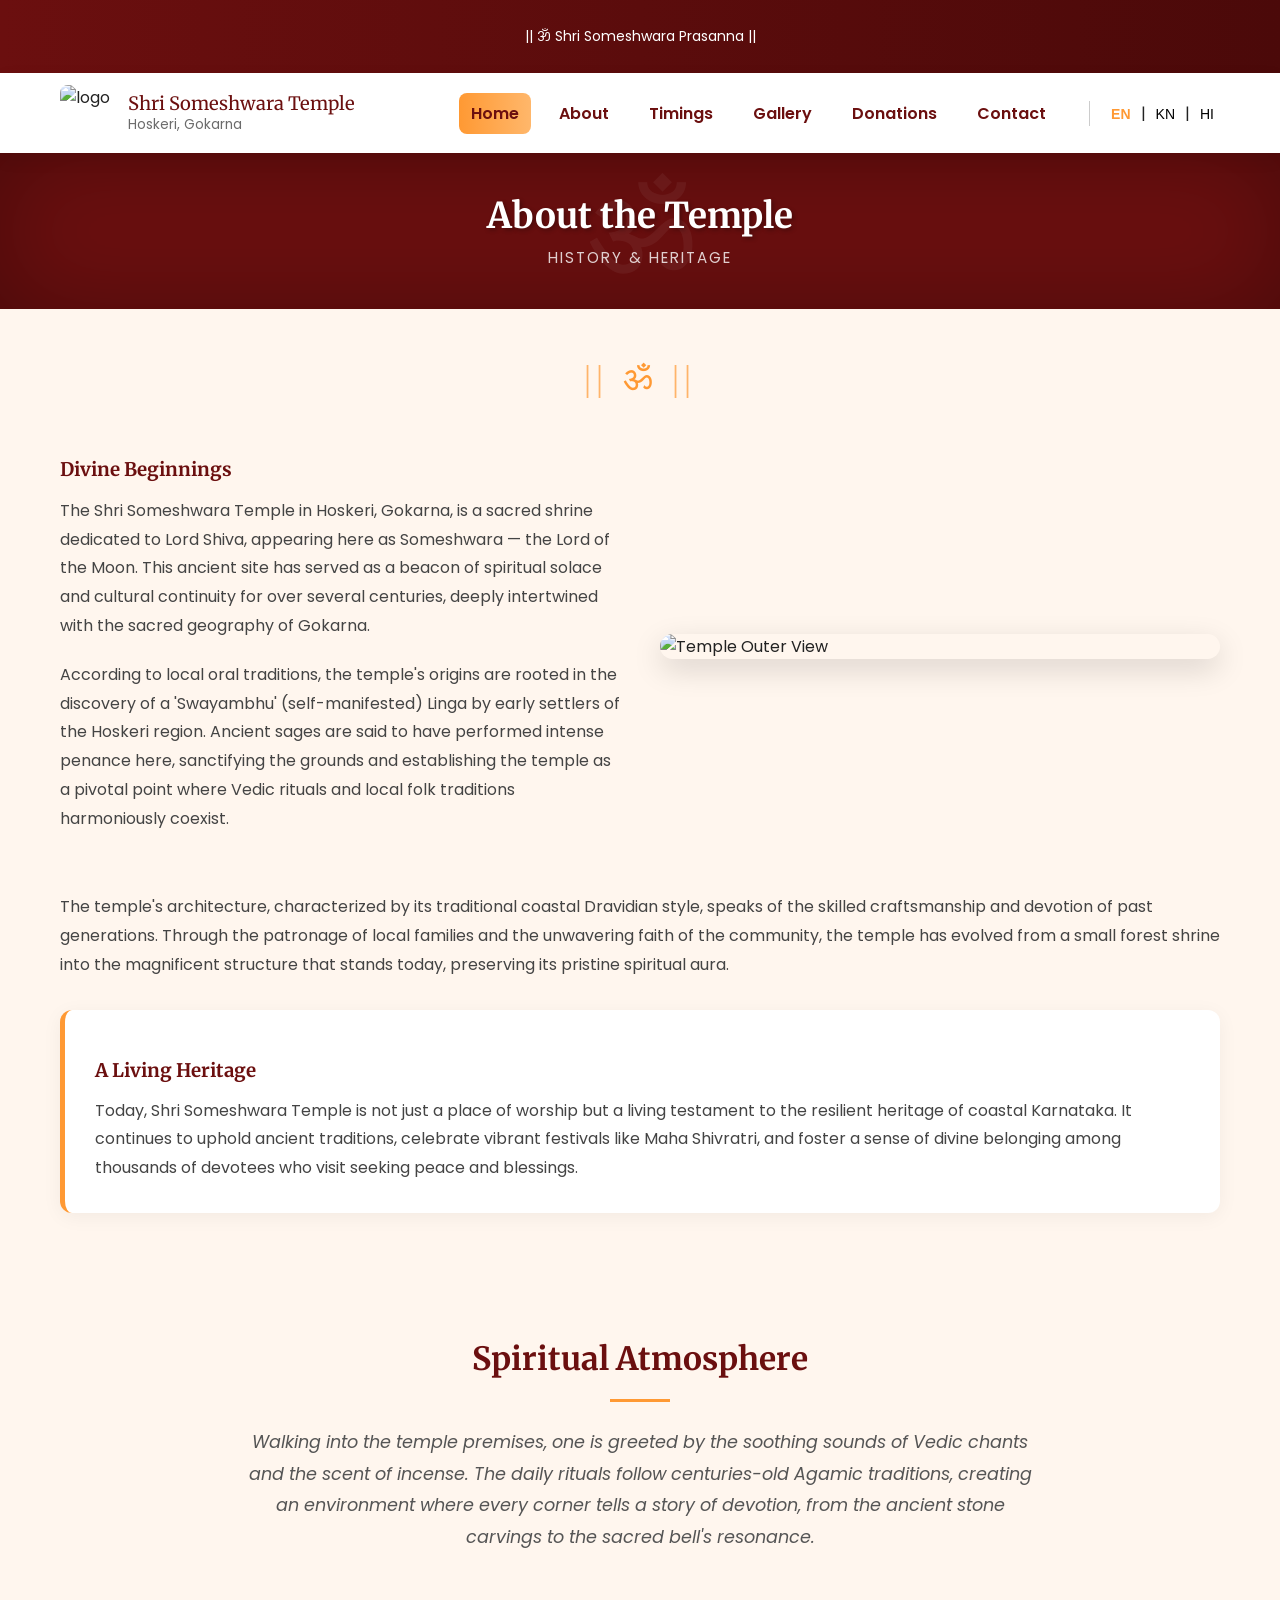
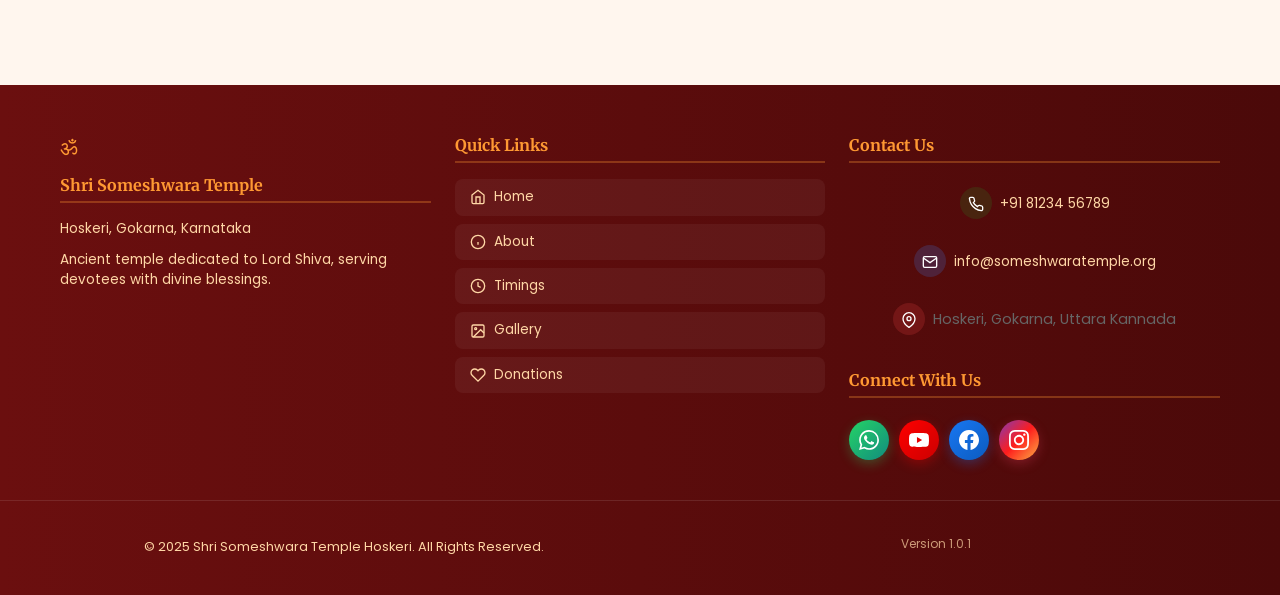
==== about.html @ 410180a9 "feat: modernize committee page with professional design and footer - Add responsive footer matching " ====
<!doctype html>
<html lang="en">

<head>
  <meta charset="utf-8">
  <meta name="viewport" content="width=device-width,initial-scale=1">
  <title>About - Shri Someshwara</title>
  <link rel="stylesheet" href="assets/css/style.css">
  <link rel="stylesheet" href="assets/css/phase2.css">
</head>

<body>
  <div class="topbar">
    <div class="container"><span class="top-text" data-i18n="topbar_text"> || ॐ Shri Someshwara Prasanna ||</span></div>
  </div>
  <header class="navbar" role="banner">
    <div class="nav-inner container">
      <div class="brand">
        <img src="assets/images/main-god.jpg" alt="logo" loading="lazy">
        <div>
          <div class="title" data-i18n="brand_title">Shri Someshwara Temple</div>
          <div class="subtitle" data-i18n="brand_subtitle">Hoskeri, Gokarna</div>
        </div>
      </div>
      <nav class="navlinks" role="navigation" aria-label="Main">
        <a href="index.html" class="active" data-i18n="nav_home">Home</a>
        <a href="about.html" data-i18n="nav_about">About</a>
        <a href="timings.html" data-i18n="nav_timings">Timings</a>
        <a href="gallery.html" data-i18n="nav_gallery">Gallery</a>
        <a href="donations.html" data-i18n="nav_donations">Donations</a>
        <a href="contact.html" data-i18n="nav_contact">Contact</a>

        <div class="lang-switcher"
          style="display:inline-block; margin-left:15px; border-left:1px solid #ccc; padding-left:15px;">
          <button data-lang="en" class="lang-btn"
            style="background:none;border:none;cursor:pointer;font-size:14px;color:black;">EN</button> |
          <button data-lang="kn" class="lang-btn"
            style="background:none;border:none;cursor:pointer;font-size:14px;color:black;">KN</button> |
          <button data-lang="hi" class="lang-btn"
            style="background:none;border:none;cursor:pointer;font-size:14px;color:black;">HI</button>
        </div>
      </nav>
      <button class="hamburger" aria-label="Open menu">☰</button>
    </div>
  </header>
  <div class="mobile-overlay"></div>
  <aside class="mobile-panel" aria-hidden="true">
    <button class="close" aria-label="Close menu">✖</button>
    <nav>
      <a href="index.html" data-i18n="nav_home">Home</a>
      <a href="about.html" data-i18n="nav_about">About</a>
      <a href="timings.html" data-i18n="nav_timings">Timings</a>
      <a href="gallery.html" data-i18n="nav_gallery">Gallery</a>
      <a href="donations.html" data-i18n="nav_donations">Donations</a>
      <a href="contact.html" data-i18n="nav_contact">Contact</a>
    </nav>
  </aside>

  <main>
    <!-- About Hero Banner -->
    <div class="about-hero-banner">
      <h1 data-i18n="about_banner_title">About the Temple</h1>
      <div class="banner-subtitle" data-i18n="about_banner_subtitle">History & Heritage</div>
    </div>

    <section class="heritage-section container">
      <div class="om-header-separator">
        <span>||</span> ॐ <span>||</span>
      </div>

      <div class="heritage-grid">
        <div class="heritage-text">
          <h3 style="color: var(--maroon); font-family: 'Merriweather', serif; margin-bottom: 15px;"
            data-i18n="about_origins_title">Divine Beginnings</h3>
          <p style="margin-bottom: 20px; line-height: 1.8; color: #444;" data-i18n="about_p1">The Shri Someshwara Temple
            in Hoskeri, Gokarna, is a sacred shrine dedicated to Lord Shiva, appearing here as Someshwara — the Lord of
            the Moon. This ancient site has served as a beacon of spiritual solace and cultural continuity for over
            several centuries, deeply intertwined with the sacred geography of Gokarna.</p>
          <p style="margin-bottom: 20px; line-height: 1.8; color: #444;" data-i18n="about_p2">According to local oral
            traditions, the temple's origins are rooted in the discovery of a 'Swayambhu' (self-manifested) Linga by
            early settlers of the Hoskeri region. Ancient sages are said to have performed intense penance here,
            sanctifying the grounds and establishing the temple as a pivotal point where Vedic rituals and local folk
            traditions harmoniously coexist.</p>
        </div>
        <div class="heritage-image">
          <img src="assets/images/Outerview1.JPG" alt="Temple Outer View"
            style="width: 100%; border-radius: 16px; box-shadow: 0 10px 30px rgba(0,0,0,0.15);" loading="lazy">
        </div>
      </div>

      <div style="margin-top: 40px;">
        <p style="margin-bottom: 20px; line-height: 1.8; color: #444;" data-i18n="about_p3">The temple's architecture,
          characterized by its traditional coastal Dravidian style, speaks of the skilled craftsmanship and devotion of
          past generations. Through the patronage of local families and the unwavering faith of the community, the
          temple has evolved from a small forest shrine into the magnificent structure that stands today, preserving its
          pristine spiritual aura.</p>

        <div class="card"
          style="background: #fff; padding: 30px; border-left: 5px solid var(--saffron); box-shadow: 0 4px 20px rgba(0,0,0,0.05); margin-top: 30px;">
          <h3 style="color: var(--maroon); font-family: 'Merriweather', serif; margin-bottom: 15px;"
            data-i18n="about_heritage_title">A Living Heritage</h3>
          <p style="line-height: 1.8; color: #444; margin: 0;" data-i18n="about_heritage_p">Today, Shri Someshwara
            Temple is not just a place of worship but a living testament to the resilient heritage of coastal Karnataka.
            It continues to uphold ancient traditions, celebrate vibrant festivals like Maha Shivratri, and foster a
            sense of divine belonging among thousands of devotees who visit seeking peace and blessings.</p>
        </div>
      </div>
    </section>

    </section>

    <!-- Spiritual Atmosphere Section -->
    <section class="section container" style="margin-bottom: 80px;">
      <div style="text-align: center; max-width: 800px; margin: 0 auto;">
        <h3 style="color: var(--maroon); font-family: 'Merriweather', serif; font-size: 2rem; margin-bottom: 20px;"
          data-i18n="about_trad_title">Spiritual Atmosphere</h3>
        <div style="width: 60px; height: 3px; background: var(--saffron); margin: 0 auto 25px;"></div>
        <p style="font-size: 1.1rem; line-height: 1.8; color: #555; font-style: italic;" data-i18n="about_trad_p">
          Walking into the temple premises, one is greeted by the soothing sounds of Vedic chants and the scent of
          incense. The daily rituals follow centuries-old Agamic traditions, creating an environment where every corner
          tells a story of devotion, from the ancient stone carvings to the sacred bell's resonance.</p>
      </div>
    </section>
  </main>
  <footer class="site-footer" role="contentinfo">
    <div class="container">
      <!-- About Section -->
      <div class="footer-section">
        <div class="om-symbol">ॐ</div>
        <h3 data-i18n="footer_temple_name">Shri Someshwara Temple</h3>
        <p data-i18n="footer_location">Hoskeri, Gokarna, Karnataka</p>
        <p data-i18n="footer_desc">Ancient temple dedicated to Lord Shiva, serving devotees with divine blessings.</p>
      </div>

      <!-- Quick Links Section -->
      <div class="footer-section">
        <h3 data-i18n="footer_quick_links">Quick Links</h3>
        <div class="quick-links-list">
          <a href="index.html">
            <svg width="16" height="16" viewBox="0 0 24 24" fill="none" stroke="currentColor" stroke-width="2">
              <path d="M3 9l9-7 9 7v11a2 2 0 0 1-2 2H5a2 2 0 0 1-2-2z"></path>
              <polyline points="9 22 9 12 15 12 15 22"></polyline>
            </svg>
            Home
          </a>
          <a href="about.html">
            <svg width="16" height="16" viewBox="0 0 24 24" fill="none" stroke="currentColor" stroke-width="2">
              <circle cx="12" cy="12" r="10"></circle>
              <line x1="12" y1="16" x2="12" y2="12"></line>
              <line x1="12" y1="8" x2="12.01" y2="8"></line>
            </svg>
            About
          </a>
          <a href="timings.html">
            <svg width="16" height="16" viewBox="0 0 24 24" fill="none" stroke="currentColor" stroke-width="2">
              <circle cx="12" cy="12" r="10"></circle>
              <polyline points="12 6 12 12 16 14"></polyline>
            </svg>
            Timings
          </a>
          <a href="gallery.html">
            <svg width="16" height="16" viewBox="0 0 24 24" fill="none" stroke="currentColor" stroke-width="2">
              <rect x="3" y="3" width="18" height="18" rx="2" ry="2"></rect>
              <circle cx="8.5" cy="8.5" r="1.5"></circle>
              <polyline points="21 15 16 10 5 21"></polyline>
            </svg>
            Gallery
          </a>
          <a href="donations.html">
            <svg width="16" height="16" viewBox="0 0 24 24" fill="none" stroke="currentColor" stroke-width="2">
              <path
                d="M20.84 4.61a5.5 5.5 0 0 0-7.78 0L12 5.67l-1.06-1.06a5.5 5.5 0 0 0-7.78 7.78l1.06 1.06L12 21.23l7.78-7.78 1.06-1.06a5.5 5.5 0 0 0 0-7.78z">
              </path>
            </svg>
            Donations
          </a>
        </div>
      </div>

      <!-- Contact Section -->
      <div class="footer-section">
        <h3 data-i18n="footer_contact_us">Contact Us</h3>
        <a href="tel:+918123456789" class="contact-item">
          <div class="contact-icon phone">
            <svg width="16" height="16" viewBox="0 0 24 24" fill="none" stroke="white" stroke-width="2">
              <path
                d="M22 16.92v3a2 2 0 0 1-2.18 2 19.79 19.79 0 0 1-8.63-3.07 19.5 19.5 0 0 1-6-6 19.79 19.79 0 0 1-3.07-8.67A2 2 0 0 1 4.11 2h3a2 2 0 0 1 2 1.72 12.84 12.84 0 0 0 .7 2.81 2 2 0 0 1-.45 2.11L8.09 9.91a16 16 0 0 0 6 6l1.27-1.27a2 2 0 0 1 2.11-.45 12.84 12.84 0 0 0 2.81.7A2 2 0 0 1 22 16.92z">
              </path>
            </svg>
          </div>
          <span>+91 81234 56789</span>
        </a>

        <a href="mailto:info@someshwaratemple.org" class="contact-item">
          <div class="contact-icon email">
            <svg width="16" height="16" viewBox="0 0 24 24" fill="none" stroke="white" stroke-width="2">
              <path d="M4 4h16c1.1 0 2 .9 2 2v12c0 1.1-.9 2-2 2H4c-1.1 0-2-.9-2-2V6c0-1.1.9-2 2-2z"></path>
              <polyline points="22,6 12,13 2,6"></polyline>
            </svg>
          </div>
          <span>info@someshwaratemple.org</span>
        </a>

        <div class="contact-item">
          <div class="contact-icon location">
            <svg width="16" height="16" viewBox="0 0 24 24" fill="none" stroke="white" stroke-width="2">
              <path d="M21 10c0 7-9 13-9 13s-9-6-9-13a9 9 0 0 1 18 0z"></path>
              <circle cx="12" cy="10" r="3"></circle>
            </svg>
          </div>
          <span>Hoskeri, Gokarna, Uttara Kannada</span>
        </div>

        <!-- Social Media Links -->
        <h3 style="margin-top: 12px;" data-i18n="footer_connect">Connect With Us</h3>
        <div class="social-links">
          <a href="https://wa.me/918123456789" target="_blank" rel="noopener noreferrer" aria-label="WhatsApp"
            title="WhatsApp">
            <svg viewBox="0 0 24 24" width="20" height="20" fill="white">
              <path
                d="M17.472 14.382c-.297-.149-1.758-.867-2.03-.967-.273-.099-.471-.148-.67.15-.197.297-.767.966-.94 1.164-.173.199-.347.223-.644.075-.297-.15-1.255-.463-2.39-1.475-.883-.788-1.48-1.761-1.653-2.059-.173-.297-.018-.458.13-.606.134-.133.298-.347.446-.52.149-.174.198-.298.298-.497.099-.198.05-.371-.025-.52-.075-.149-.669-1.612-.916-2.207-.242-.579-.487-.5-.669-.51-.173-.008-.371-.01-.57-.01-.198 0-.52.074-.792.372-.272.297-1.04 1.016-1.04 2.479 0 1.462 1.065 2.875 1.213 3.074.149.198 2.096 3.2 5.077 4.487.709.306 1.262.489 1.694.625.712.227 1.36.195 1.871.118.571-.085 1.758-.719 2.006-1.413.248-.694.248-1.289.173-1.413-.074-.124-.272-.198-.57-.347m-5.421 7.403h-.004a9.87 9.87 0 01-5.031-1.378l-.361-.214-3.741.982.998-3.648-.235-.374a9.86 9.86 0 01-1.51-5.26c.001-5.45 4.436-9.884 9.888-9.884 2.64 0 5.122 1.03 6.988 2.898a9.825 9.825 0 012.893 6.994c-.003 5.45-4.437 9.884-9.885 9.884m8.413-18.297A11.815 11.815 0 0012.05 0C5.495 0 .16 5.335.157 11.892c0 2.096.547 4.142 1.588 5.945L.057 24l6.305-1.654a11.882 11.882 0 005.683 1.448h.005c6.554 0 11.89-5.335 11.893-11.893a11.821 11.821 0 00-3.48-8.413z" />
            </svg>
          </a>
          <a href="https://www.youtube.com/@yourtemple" target="_blank" rel="noopener noreferrer" aria-label="YouTube"
            title="YouTube">
            <svg viewBox="0 0 24 24" width="20" height="20" fill="white">
              <path
                d="M23.498 6.186a3.016 3.016 0 0 0-2.122-2.136C19.505 3.545 12 3.545 12 3.545s-7.505 0-9.377.505A3.017 3.017 0 0 0 .502 6.186C0 8.07 0 12 0 12s0 3.93.502 5.814a3.016 3.016 0 0 0 2.122 2.136c1.871.505 9.376.505 9.376.505s7.505 0 9.377-.505a3.015 3.015 0 0 0 2.122-2.136C24 15.93 24 12 24 12s0-3.93-.502-5.814zM9.545 15.568V8.432L15.818 12l-6.273 3.568z" />
            </svg>
          </a>
          <a href="https://www.facebook.com/yourtemple" target="_blank" rel="noopener noreferrer" aria-label="Facebook"
            title="Facebook">
            <svg viewBox="0 0 24 24" width="20" height="20" fill="white">
              <path
                d="M24 12.073c0-6.627-5.373-12-12-12s-12 5.373-12 12c0 5.99 4.388 10.954 10.125 11.854v-8.385H7.078v-3.47h3.047V9.43c0-3.007 1.792-4.669 4.533-4.669 1.312 0 2.686.235 2.686.235v2.953H15.83c-1.491 0-1.956.925-1.956 1.874v2.25h3.328l-.532 3.47h-2.796v8.385C19.612 23.027 24 18.062 24 12.073z" />
            </svg>
          </a>
          <a href="https://www.instagram.com/yourtemple" target="_blank" rel="noopener noreferrer"
            aria-label="Instagram" title="Instagram">
            <svg viewBox="0 0 24 24" width="20" height="20" fill="white">
              <path
                d="M12 0C8.74 0 8.333.015 7.053.072 5.775.132 4.905.333 4.14.63c-.789.306-1.459.717-2.126 1.384S.935 3.35.63 4.14C.333 4.905.131 5.775.072 7.053.012 8.333 0 8.74 0 12s.015 3.667.072 4.947c.06 1.277.261 2.148.558 2.913.306.788.717 1.459 1.384 2.126.667.666 1.336 1.079 2.126 1.384.766.296 1.636.499 2.913.558C8.333 23.988 8.74 24 12 24s3.667-.015 4.947-.072c1.277-.06 2.148-.262 2.913-.558.788-.306 1.459-.718 2.126-1.384.666-.667 1.079-1.335 1.384-2.126.296-.765.499-1.636.558-2.913.06-1.28.072-1.687.072-4.947s-.015-3.667-.072-4.947c-.06-1.277-.262-2.149-.558-2.913-.306-.789-.718-1.459-1.384-2.126C21.319 1.347 20.651.935 19.86.63c-.765-.297-1.636-.499-2.913-.558C15.667.012 15.26 0 12 0zm0 2.16c3.203 0 3.585.016 4.85.071 1.17.055 1.805.249 2.227.415.562.217.96.477 1.382.896.419.42.679.819.896 1.381.164.422.36 1.057.413 2.227.057 1.266.07 1.646.07 4.85s-.015 3.585-.074 4.85c-.061 1.17-.256 1.805-.421 2.227-.224.562-.479.96-.899 1.382-.419.419-.824.679-1.38.896-.42.164-1.065.36-2.235.413-1.274.057-1.649.07-4.859.07-3.211 0-3.586-.015-4.859-.074-1.171-.061-1.816-.256-2.236-.421-.569-.224-.96-.479-1.379-.899-.421-.419-.69-.824-.9-1.38-.165-.42-.359-1.065-.42-2.235-.045-1.26-.061-1.649-.061-4.844 0-3.196.016-3.586.061-4.861.061-1.17.255-1.814.42-2.234.21-.57.479-.96.9-1.381.419-.419.81-.689 1.379-.898.42-.166 1.051-.361 2.221-.421 1.275-.045 1.65-.06 4.859-.06l.045.03zm0 3.678c-3.405 0-6.162 2.76-6.162 6.162 0 3.405 2.76 6.162 6.162 6.162 3.405 0 6.162-2.76 6.162-6.162 0-3.405-2.76-6.162-6.162-6.162zM12 16c-2.21 0-4-1.79-4-4s1.79-4 4-4 4 1.79 4 4-1.79 4-4 4zm7.846-10.405c0 .795-.646 1.44-1.44 1.44-.795 0-1.44-.646-1.44-1.44 0-.794.646-1.439 1.44-1.439.793-.001 1.44.645 1.44 1.439z" />
            </svg>
          </a>
        </div>
      </div>
    </div>

    <!-- Bottom Bar -->
    <div class="footer-bottom">
      <div class="container">
        <p data-i18n="footer_copyright">© 2025 Shri Someshwara Temple Hoskeri. All Rights Reserved.</p>
        <small>Version 1.0.1</small>
      </div>
    </div>
  </footer>
  <script src="assets/js/main.js" defer></script>
  <script src="assets/js/language.js"></script>
---- assets/css/style.css ----
/**
 * Shri Someshwara Temple Hoskeri - Stylesheet
 * Version: 1.0
 * Description: Cultural-modern design with responsive layout
 */

/* ============================================
   FONTS & CSS VARIABLES
   ============================================ */
@import url('https://fonts.googleapis.com/css2?family=Merriweather:wght@700&family=Poppins:wght@300;400;600&display=swap');

:root {
  /* Color Palette */
  --maroon: #6b0f0f;
  --maroon-2: #4b0909;
  --saffron: #ff9933;
  --gold: #d4a017;
  --bg: #fff6ee;
  --card: #fff;
  --muted: #6b6b6b;

  /* Layout */
  --max-w: 1200px;

  /* Animation */
  --ease: 300ms cubic-bezier(.2, .9, .2, 1);
}

/* ============================================
   BASE STYLES
   ============================================ */
* {
  box-sizing: border-box;
}

html,
body {
  margin: 0;
  padding: 0;
  font-family: 'Poppins', sans-serif;
  background: var(--bg);
  color: #222;
  -webkit-font-smoothing: antialiased;
  height: 100%;
}

body {
  display: flex;
  flex-direction: column;
  min-height: 100vh;
}

img {
  max-width: 100%;
  height: auto;
  display: block;
}

main {
  flex: 1 0 auto;
}

.container {
  max-width: var(--max-w);
  margin: 0 auto;
  padding: 20px;
}

/* ============================================
   TOPBAR
   ============================================ */
.topbar {
  background: linear-gradient(90deg, var(--maroon), var(--maroon-2));
  color: #fff;
  padding: 6px 0;
}

.topbar .container {
  display: flex;
  align-items: center;
  justify-content: center;
  gap: 10px;
}

.om {
  font-family: 'Merriweather', serif;
  font-size: 20px;
}

.top-text {
  font-size: 14px;
}

/* ============================================
   NAVIGATION BAR
   ============================================ */
.navbar {
  position: sticky;
  top: 0;
  background: rgba(255, 255, 255, 0.98);
  backdrop-filter: blur(4px);
  box-shadow: 0 6px 18px rgba(0, 0, 0, 0.06);
  z-index: 999;
}

.nav-inner {
  display: flex;
  align-items: center;
  justify-content: space-between;
  gap: 12px;
  padding: 12px 20px;
  max-width: var(--max-w);
  margin: 0 auto;
}

/* Brand Section */
.brand {
  display: flex;
  align-items: center;
  gap: 12px;
}

.brand img {
  width: 56px;
  height: 56px;
  border-radius: 8px;
  object-fit: cover;
}

.brand .title {
  font-family: 'Merriweather', serif;
  font-size: 1.15rem;
  color: var(--maroon);
}

.brand .subtitle {
  font-size: 0.85rem;
  color: var(--muted);
}

/* Desktop Navigation Links */
.navlinks {
  display: flex;
  gap: 16px;
  align-items: center;
}

.navlinks a {
  padding: 8px 12px;
  border-radius: 8px;
  color: var(--maroon);
  text-decoration: none;
  font-weight: 600;
  transition: all var(--ease);
}

.navlinks a:hover,
.navlinks a.active {
  background: linear-gradient(90deg, var(--saffron), #ffb76b);
  color: var(--maroon);
}

/* Hamburger Menu Button */
.hamburger {
  display: none;
  background: none;
  border: 0;
  font-size: 26px;
  cursor: pointer;
  padding: 8px;
  border-radius: 8px;
}

.hamburger:focus {
  outline: 3px solid rgba(212, 160, 23, 0.18);
}

/* ============================================
   MOBILE NAVIGATION PANEL
   ============================================ */
.mobile-panel {
  position: fixed;
  top: 0;
  right: -100%;
  width: 80%;
  max-width: 360px;
  height: 100vh;
  background: linear-gradient(180deg, var(--maroon), var(--maroon-2));
  color: #fff;
  z-index: 2000;
  transition: right var(--ease);
  padding: 20px;
  display: flex;
  flex-direction: column;
}

.mobile-panel.open {
  right: 0;
}

.mobile-panel .close {
  align-self: flex-end;
  background: none;
  border: 0;
  color: #fff;
  font-size: 24px;
  cursor: pointer;
  padding: 4px 8px;
}

.mobile-panel nav {
  display: flex;
  flex-direction: column;
  gap: 12px;
  margin-top: 12px;
}

.mobile-panel a {
  color: #fff;
  text-decoration: none;
  font-size: 18px;
  padding: 12px;
  border-radius: 8px;
  background: rgba(255, 255, 255, 0.02);
  transition: background var(--ease);
}

.mobile-panel a:hover {
  background: rgba(255, 255, 255, 0.1);
}

/* Mobile Overlay */
.mobile-overlay {
  position: fixed;
  inset: 0;
  background: rgba(0, 0, 0, 0.45);
  z-index: 1999;
  opacity: 0;
  pointer-events: none;
  transition: opacity var(--ease);
}

.mobile-overlay.show {
  opacity: 1;
  pointer-events: auto;
}

/* ============================================
   HERO SECTION
   ============================================ */
.hero {
  padding: 36px 16px;
  background: linear-gradient(180deg, #fff6ee, #fffaf2);
}

.hero-card {
  max-width: 1100px;
  margin: 0 auto;
  background: linear-gradient(180deg, rgba(255, 255, 255, 0.98), #fffaf2);
  border-radius: 12px;
  box-shadow: 0 20px 48px rgba(0, 0, 0, 0.08);
  display: flex;
  gap: 18px;
  align-items: center;
  padding: 18px;
}

.hero-media {
  flex: 0 0 480px;
}

.hero-media img {
  width: 100%;
  height: 360px;
  object-fit: cover;
  border-radius: 10px;
  box-shadow: 0 12px 30px rgba(0, 0, 0, 0.12);
  animation: fadeInUp 600ms var(--ease) both;
}

.hero-content {
  flex: 1;
  padding: 12px 16px;
}

.hero-content h1 {
  font-family: 'Merriweather', serif;
  color: var(--maroon);
  font-size: 2rem;
  margin: 0;
}

.hero-content .mantra {
  font-size: 1.1rem;
  color: var(--muted);
  margin-top: 10px;
}

.name-badge {
  display: inline-block;
  margin-top: 16px;
  background: linear-gradient(90deg, var(--saffron), #ffb76b);
  padding: 10px 16px;
  border-radius: 999px;
  color: var(--maroon);
  font-weight: 800;
  box-shadow: 0 10px 20px rgba(212, 160, 23, 0.12);
  cursor: pointer;
  text-decoration: none;
  transition: transform 200ms;
}

.name-badge:hover {
  transform: translateY(-2px);
}

/* ============================================
   ANNOUNCEMENTS
   ============================================ */
.announcements-grid {
  display: grid;
  grid-template-columns: repeat(auto-fit, minmax(300px, 1fr));
  gap: 16px;
  margin-top: 16px;
}

.announcement-card {
  background: var(--card);
  border-radius: 12px;
  padding: 18px;
  box-shadow: 0 8px 24px rgba(0, 0, 0, 0.06);
  display: flex;
  gap: 14px;
  transition: all 250ms;
  border-left: 4px solid transparent;
}

.announcement-card:hover {
  transform: translateY(-4px);
  box-shadow: 0 12px 32px rgba(0, 0, 0, 0.12);
  border-left-color: var(--saffron);
}

.announcement-icon {
  flex-shrink: 0;
  width: 48px;
  height: 48px;
  border-radius: 12px;
  background: linear-gradient(135deg, var(--saffron), #ffb76b);
  display: flex;
  align-items: center;
  justify-content: center;
  color: var(--maroon);
}

.announcement-content {
  flex: 1;
  display: flex;
  flex-direction: column;
  gap: 8px;
}

.announcement-date {
  font-size: 0.8rem;
  color: var(--muted);
  font-weight: 600;
}

.announcement-content h3 {
  font-family: 'Merriweather', serif;
  font-size: 1.1rem;
  color: var(--maroon);
  margin: 0;
  line-height: 1.3;
}

.announcement-content p {
  font-size: 0.9rem;
  color: #555;
  line-height: 1.6;
  margin: 0;
}

.announcement-badge {
  display: inline-block;
  padding: 4px 12px;
  border-radius: 20px;
  font-size: 0.75rem;
  font-weight: 600;
  align-self: flex-start;
  margin-top: 4px;
}

.announcement-badge.important {
  background: linear-gradient(90deg, #ef4444, #dc2626);
  color: #fff;
}

.announcement-badge.event {
  background: linear-gradient(90deg, var(--saffron), #ffb76b);
  color: var(--maroon);
}

.announcement-badge.general {
  background: linear-gradient(90deg, #22c55e, #16a34a);
  color: #fff;
}

/* ============================================
   SECTIONS
   ============================================ */
.section {
  padding: 34px 16px;
}

.section .container {
  display: flex;
  gap: 20px;
  flex-wrap: wrap;
}

.section h2 {
  font-family: 'Merriweather', serif;
  color: var(--maroon);
  font-size: 1.8rem;
  margin-bottom: 12px;
}

/* Pattern Section (Gallery Preview) */
.pattern-section {
  background: linear-gradient(90deg, #fffaf0, #fff6ee);
}

/* ============================================
   CARDS
   ============================================ */
.card {
  background: var(--card);
  padding: 18px;
  border-radius: 12px;
  box-shadow: 0 12px 30px rgba(0, 0, 0, 0.06);
  flex: 1;
  min-width: 260px;
}

.card h2 {
  margin-top: 0;
}

.card p {
  line-height: 1.6;
  margin: 10px 0;
}

/* ============================================
   ABOUT SECTION
   ============================================ */
.about-section {
  background: linear-gradient(90deg, #fffaf0, #fff6ee);
  padding: 44px 16px;
}

.about-section h2 {
  font-family: 'Merriweather', serif;
  color: var(--maroon);
  font-size: 1.8rem;
  margin-bottom: 12px;
}

.about-section p {
  color: var(--muted);
  line-height: 1.8;
}

/* ============================================
   TIMINGS TABLE
   ============================================ */
.timings-table {
  width: 100%;
  border-collapse: collapse;
  margin-top: 12px;
}

.timings-table th,
.timings-table td {
  padding: 12px 10px;
  border-bottom: 1px solid #f0e6df;
  text-align: left;
}

.timings-table th {
  font-weight: 600;
  color: var(--maroon);
}

.timings-note {
  margin-top: 12px;
  color: var(--muted);
  font-weight: 600;
  font-size: 0.9rem;
}

/* ============================================
   GALLERY SLIDER
   ============================================ */
.pattern-section .container {
  display: block;
}

.pattern-section h2 {
  text-align: center;
  margin-bottom: 20px;
}

.gallery-slider-container {
  position: relative;
  max-width: 1100px;
  margin: 0 auto;
  overflow: hidden;
  border-radius: 16px;
  box-shadow: 0 20px 60px rgba(0, 0, 0, 0.15);
  background: linear-gradient(180deg, rgba(255, 255, 255, 0.98), #fffaf2);
  padding: 16px;
}

.gallery-slider-inner {
  position: relative;
  overflow: hidden;
  border-radius: 12px;
}

.gallery-slider {
  display: flex;
  transition: transform 500ms cubic-bezier(0.4, 0, 0.2, 1);
}

.gallery-slide {
  min-width: 100%;
  position: relative;
}

.gallery-slide img {
  width: 100%;
  height: 520px;
  object-fit: cover;
  border-radius: 12px;
  display: block;
}

.gallery-slide video {
  width: 100%;
  height: 520px;
  object-fit: cover;
  border-radius: 12px;
  display: block;
}

.gallery-slider-inner .slider-controls {
  position: absolute;
  top: 50%;
  left: 0;
  right: 0;
  transform: translateY(-50%);
  display: flex;
  justify-content: space-between;
  padding: 0 20px;
  pointer-events: none;
  z-index: 10;
}

.gallery-slider-inner .slider-btn {
  pointer-events: auto;
  width: 52px;
  height: 52px;
  border-radius: 50%;
  background: rgba(255, 255, 255, 0.95);
  border: none;
  cursor: pointer;
  display: flex;
  align-items: center;
  justify-content: center;
  box-shadow: 0 6px 20px rgba(0, 0, 0, 0.25);
  transition: all 250ms cubic-bezier(0.4, 0, 0.2, 1);
  color: var(--maroon);
  font-size: 24px;
  font-weight: bold;
  backdrop-filter: blur(8px);
}

.gallery-slider-inner .slider-btn:hover {
  background: var(--saffron);
  transform: scale(1.15);
  box-shadow: 0 8px 28px rgba(212, 160, 23, 0.45);
}

.gallery-slider-inner .slider-btn:active {
  transform: scale(0.95);
}

.gallery-slider-inner .slider-dots {
  position: absolute;
  bottom: 20px;
  left: 50%;
  transform: translateX(-50%);
  display: flex;
  gap: 10px;
  z-index: 10;
  background: rgba(0, 0, 0, 0.3);
  padding: 8px 16px;
  border-radius: 20px;
  backdrop-filter: blur(8px);
}

.gallery-slider-inner .slider-dot {
  width: 10px;
  height: 10px;
  border-radius: 50%;
  background: rgba(255, 255, 255, 0.6);
  border: none;
  cursor: pointer;
  transition: all 250ms cubic-bezier(0.4, 0, 0.2, 1);
  padding: 0;
}

.gallery-slider-inner .slider-dot:hover {
  background: rgba(255, 255, 255, 0.9);
}

.gallery-slider-inner .slider-dot.active {
  background: var(--saffron);
  width: 36px;
  border-radius: 5px;
  box-shadow: 0 0 12px rgba(255, 153, 51, 0.6);
}

/* ============================================
   COMMITTEE SLIDER
   ============================================ */
.committee-slider-container {
  position: relative;
  max-width: 1000px;
  margin: 0 auto;
  overflow: hidden;
  padding: 20px 0;
}

.committee-slider-wrapper {
  overflow: hidden;
  padding: 0 60px;
}

.committee-slider {
  display: flex;
  gap: 16px;
  transition: transform 500ms cubic-bezier(0.4, 0, 0.2, 1);
}

.committee-slide {
  min-width: calc(33.333% - 11px);
  flex-shrink: 0;
}

.committee-member-card {
  background: var(--card);
  border-radius: 16px;
  padding: 20px;
  box-shadow: 0 8px 24px rgba(0, 0, 0, 0.08);
  transition: all 300ms cubic-bezier(0.4, 0, 0.2, 1);
  text-align: center;
  border: 2px solid transparent;
}

.committee-member-card:hover {
  transform: translateY(-8px) scale(1.02);
  box-shadow: 0 16px 40px rgba(0, 0, 0, 0.15);
  border-color: var(--saffron);
}

.committee-member-card img {
  width: 100px;
  height: 100px;
  border-radius: 50%;
  object-fit: cover;
  margin: 0 auto 12px;
  border: 4px solid var(--saffron);
  box-shadow: 0 4px 12px rgba(212, 160, 23, 0.3);
}

.committee-member-card strong {
  display: block;
  font-family: 'Merriweather', serif;
  font-size: 1.1rem;
  color: var(--maroon);
  margin-bottom: 4px;
}

.committee-member-card .role {
  font-size: 0.9rem;
  color: var(--muted);
  font-weight: 500;
}

.committee-slider-controls {
  position: absolute;
  top: 50%;
  left: 0;
  right: 0;
  transform: translateY(-50%);
  display: flex;
  justify-content: space-between;
  pointer-events: none;
}

.committee-slider-btn {
  pointer-events: auto;
  width: 44px;
  height: 44px;
  border-radius: 50%;
  background: linear-gradient(135deg, var(--saffron), #ffb76b);
  border: none;
  cursor: pointer;
  display: flex;
  align-items: center;
  justify-content: center;
  box-shadow: 0 4px 16px rgba(212, 160, 23, 0.3);
  transition: all 250ms;
  color: var(--maroon);
  font-size: 18px;
  font-weight: bold;
}

.committee-slider-btn:hover {
  transform: scale(1.15);
  box-shadow: 0 6px 24px rgba(212, 160, 23, 0.5);
}

.committee-slider-btn:active {
  transform: scale(0.95);
}

/* ============================================
   CREATIVE REDESIGNED GALLERY
   ============================================ */
/* Gallery Hero */
.gallery-hero {
  position: relative;
  height: 35vh;
  min-height: 260px;
  background: url('../images/Outerview1.JPG') center/cover no-repeat;
  display: flex;
  align-items: center;
  justify-content: center;
  text-align: center;
  color: #fff;
  margin-top: -80px;
  /* Offset for header */
  padding-top: 80px;
}

.gallery-hero-overlay {
  position: absolute;
  top: 0;
  left: 0;
  width: 100%;
  height: 100%;
  background: linear-gradient(to bottom, rgba(16, 2, 2, 0.7), rgba(42, 6, 6, 0.8));
}

.gallery-hero-content {
  position: relative;
  z-index: 2;
  max-width: 800px;
  padding: 0 20px;
}

.gallery-hero-tag {
  display: inline-block;
  font-size: 3rem;
  color: var(--saffron);
  margin-bottom: 0;
  line-height: 1;
  animation: pulse 2s infinite;
}

.gallery-hero h1 {
  font-family: 'Merriweather', serif;
  font-size: 3rem;
  font-weight: 700;
  margin: 0 0 8px 0;
  line-height: 1.2;
  text-shadow: 2px 2px 4px rgba(0, 0, 0, 0.5);
}

.gallery-hero p {
  font-size: 1.1rem;
  opacity: 0.95;
  margin: 0;
  line-height: 1.4;
}

/* Filter Bar */
.gallery-filter-bar {
  background: #fff;
  padding: 20px 0;
  box-shadow: 0 4px 15px rgba(0, 0, 0, 0.05);
  position: sticky;
  top: 80px;
  /* Adjust based on your header height */
  z-index: 100;
}

.gallery-filters {
  display: flex;
  justify-content: center;
  gap: 15px;
  flex-wrap: wrap;
}

.filter-btn {
  padding: 10px 30px;
  border: 2px solid var(--saffron);
  background: transparent;
  color: var(--maroon);
  border-radius: 999px;
  cursor: pointer;
  font-weight: 600;
  font-family: 'Poppins', sans-serif;
  transition: all 0.3s cubic-bezier(0.4, 0, 0.2, 1);
}

.filter-btn:hover,
.filter-btn.active {
  background: var(--saffron);
  color: var(--maroon);
  box-shadow: 0 5px 15px rgba(212, 160, 23, 0.4);
  transform: translateY(-2px);
}

/* Categories */
.gallery-category {
  padding: 60px 0;
}

.gallery-category.alt-bg {
  background-color: #faf5eb;
  /* Very light saffron/cream tint */
}

.category-header {
  display: flex;
  align-items: center;
  gap: 20px;
  margin-bottom: 40px;
}

.category-icon {
  font-size: 3rem;
  background: var(--maroon);
  width: 70px;
  height: 70px;
  display: flex;
  align-items: center;
  justify-content: center;
  border-radius: 50%;
  box-shadow: 0 10px 20px rgba(107, 15, 15, 0.2);
}

.category-header h3 {
  font-family: 'Merriweather', serif;
  color: var(--maroon);
  font-size: 2rem;
  margin: 0 0 5px 0;
}

.category-header p {
  color: #666;
  margin: 0;
  font-size: 1.1rem;
}

/* Creative Grid */
.gallery-grid-creative {
  display: grid;
  grid-template-columns: repeat(4, 1fr);
  grid-auto-rows: 250px;
  gap: 20px;
}

.grid-item {
  position: relative;
  border-radius: 12px;
  overflow: hidden;
  box-shadow: 0 5px 15px rgba(0, 0, 0, 0.1);
  cursor: pointer;
  transition: transform 0.4s cubic-bezier(0.175, 0.885, 0.32, 1.275), box-shadow 0.4s ease;
}

/* Grid Layout Variations */
.grid-item.featured {
  grid-column: span 2;
  grid-row: span 2;
}

.grid-item.wide {
  grid-column: span 2;
  grid-row: span 1;
}

.grid-item.tall {
  grid-column: span 1;
  grid-row: span 2;
}

@media (max-width: 992px) {
  .gallery-grid-creative {
    grid-template-columns: repeat(3, 1fr);
    grid-auto-rows: 200px;
  }
}

@media (max-width: 768px) {
  .gallery-grid-creative {
    grid-template-columns: repeat(2, 1fr);
    grid-auto-rows: 200px;
  }

  .grid-item.featured {
    grid-column: span 2;
    grid-row: span 2;
  }

  .grid-item.wide {
    grid-column: span 2;
    grid-row: span 1;
  }

  .category-header {
    flex-direction: column;
    text-align: center;
  }
}

@media (max-width: 480px) {
  .gallery-grid-creative {
    grid-template-columns: 1fr;
    grid-auto-rows: 250px;
  }

  .grid-item.featured,
  .grid-item.wide,
  .grid-item.tall {
    grid-column: span 1;
    grid-row: span 1;
  }
}

.grid-item img {
  width: 100%;
  height: 100%;
  object-fit: cover;
  display: block;
  transition: transform 0.6s cubic-bezier(0.2, 0.8, 0.2, 1);
}

.grid-item:hover {
  transform: translateY(-5px);
  box-shadow: 0 15px 35px rgba(0, 0, 0, 0.2);
  z-index: 10;
}

.grid-item:hover img {
  transform: scale(1.1);
}

.gallery-overlay {
  position: absolute;
  top: 0;
  left: 0;
  width: 100%;
  height: 100%;
  background: linear-gradient(to top, rgba(107, 15, 15, 0.8) 0%, rgba(107, 15, 15, 0.2) 50%, transparent 100%);
  display: flex;
  align-items: center;
  justify-content: center;
  opacity: 0;
  transition: opacity 0.3s ease;
}

.grid-item:hover .gallery-overlay {
  opacity: 1;
}

.zoom-icon {
  font-size: 2.5rem;
  color: #fff;
  transform: scale(0.5) translateY(20px);
  transition: transform 0.4s cubic-bezier(0.175, 0.885, 0.32, 1.275);
  text-shadow: 0 2px 10px rgba(0, 0, 0, 0.3);
}

.grid-item:hover .zoom-icon {
  transform: scale(1) translateY(0);
}

.grid-label {
  position: absolute;
  bottom: 0;
  left: 0;
  width: 100%;
  padding: 20px;
  background: linear-gradient(to top, rgba(0, 0, 0, 0.8), transparent);
  color: #fff;
  font-family: 'Merriweather', serif;
  font-size: 1.1rem;
  font-weight: 600;
  transform: translateY(10px);
  opacity: 0;
  transition: all 0.3s ease;
}

.grid-item:hover .grid-label {
  transform: translateY(0);
  opacity: 1;
}

/* Video Showcase */
.video-showcase {
  display: grid;
  grid-template-columns: repeat(auto-fit, minmax(400px, 1fr));
  gap: 30px;
}

@media (max-width: 768px) {
  .video-showcase {
    grid-template-columns: 1fr;
  }
}

.video-card-new {
  background: #fff;
  border-radius: 16px;
  overflow: hidden;
  box-shadow: 0 10px 30px rgba(0, 0, 0, 0.08);
  transition: transform 0.3s ease;
}

.video-card-new:hover {
  transform: translateY(-8px);
}

.video-wrapper {
  position: relative;
  padding-bottom: 56.25%;
  /* 16:9 Aspect Ratio */
  height: 0;
  overflow: hidden;
}

.video-wrapper iframe {
  position: absolute;
  top: 0;
  left: 0;
  width: 100%;
  height: 100%;
  border: none;
}

.video-info {
  padding: 25px;
  text-align: center;
}

.video-info h3 {
  margin: 0 0 10px 0;
  font-size: 1.3rem;
  color: var(--maroon);
  font-family: 'Merriweather', serif;
}

.video-info p {
  margin: 0;
  color: #666;
}

/* Enhanced Lightbox */
.lightbox {
  position: fixed;
  top: 0;
  left: 0;
  width: 100%;
  height: 100%;
  z-index: 100000;
  display: none;
  justify-content: center;
  align-items: center;
  opacity: 0;
  transition: opacity 0.4s ease;
}

.lightbox.active {
  display: flex;
  opacity: 1;
}

.lightbox-overlay {
  position: absolute;
  top: 0;
  left: 0;
  width: 100%;
  height: 100%;
  background: rgba(10, 10, 10, 0.95);
  backdrop-filter: blur(8px);
}

.lightbox-content {
  position: relative;
  max-width: 90%;
  max-height: 85vh;
  display: flex;
  flex-direction: column;
  align-items: center;
  z-index: 100002;
}

.lightbox-content img {
  max-width: 100%;
  max-height: 80vh;
  border-radius: 4px;
  box-shadow: 0 20px 60px rgba(0, 0, 0, 0.5);
  object-fit: contain;
  transition: opacity 0.3s ease;
}

.lightbox-caption {
  color: #fff;
  margin-top: 15px;
  font-size: 1.2rem;
  font-family: 'Merriweather', serif;
  text-shadow: 0 2px 4px rgba(0, 0, 0, 0.8);
}

.lightbox-counter {
  position: absolute;
  bottom: 20px;
  left: 50%;
  transform: translateX(-50%);
  color: rgba(255, 255, 255, 0.6);
  font-family: 'Poppins', sans-serif;
  font-size: 0.9rem;
  z-index: 100002;
  letter-spacing: 2px;
}

.lightbox-close {
  position: absolute;
  top: 20px;
  right: 30px;
  color: #fff;
  font-size: 3rem;
  line-height: 1;
  font-weight: 300;
  cursor: pointer;
  z-index: 100003;
  transition: color 0.3s ease, transform 0.3s ease;
}

.lightbox-close:hover {
  color: var(--saffron);
  transform: rotate(90deg);
}

.lightbox-nav {
  position: absolute;
  top: 50%;
  transform: translateY(-50%);
  background: rgba(255, 255, 255, 0.05);
  border: 1px solid rgba(255, 255, 255, 0.1);
  color: #fff;
  font-size: 2rem;
  width: 60px;
  height: 60px;
  display: flex;
  align-items: center;
  justify-content: center;
  cursor: pointer;
  z-index: 100003;
  border-radius: 50%;
  transition: all 0.3s ease;
}

.lightbox-nav:hover {
  background: var(--saffron);
  color: var(--maroon);
  border-color: var(--saffron);
  transform: translateY(-50%) scale(1.1);
}

.lightbox-nav.prev {
  left: 40px;
}

.lightbox-nav.next {
  right: 40px;
}

@media (max-width: 768px) {
  .lightbox-nav {
    width: 40px;
    height: 40px;
    font-size: 1.2rem;
  }

  .lightbox-nav.prev {
    left: 10px;
  }

  .lightbox-nav.next {
    right: 10px;
  }

  .lightbox-content {
    max-width: 95%;
  }
}

/* ============================================
   COMMITTEE
   ============================================ */
.committee-preview {
  display: flex;
  gap: 12px;
  align-items: center;
  flex-wrap: wrap;
}

.member-card {
  display: flex;
  gap: 12px;
  align-items: center;
  background: #fff;
  border-radius: 10px;
  padding: 10px;
  box-shadow: 0 8px 20px rgba(0, 0, 0, 0.04);
  min-width: 220px;
  transition: transform 200ms;
}

.member-card:hover {
  transform: translateY(-2px);
}

.member-card img {
  width: 64px;
  height: 64px;
  border-radius: 8px;
  object-fit: cover;
}

.member-card strong {
  display: block;
  color: var(--maroon);
}

/* ============================================
   CONTACT
   ============================================ */
.contact-phones {
  display: flex;
  flex-direction: column;
  gap: 8px;
  margin-top: 8px;
}

.phone {
  display: flex;
  gap: 8px;
  align-items: center;
}

/* ============================================
   BUTTONS
   ============================================ */
.btn {
  display: inline-block;
  background: linear-gradient(90deg, var(--saffron), #ffb76b);
  padding: 10px 20px;
  border-radius: 8px;
  color: var(--maroon);
  font-weight: 600;
  text-decoration: none;
  transition: transform 200ms;
  box-shadow: 0 4px 12px rgba(212, 160, 23, 0.15);
}

.btn:hover {
  transform: translateY(-2px);
}

/* ============================================
   FOOTER
   ============================================ */
.site-footer {
  background: linear-gradient(90deg, var(--maroon), var(--maroon-2));
  color: #fff;
  padding: 30px 0 16px 0;
  flex-shrink: 0;
  margin-top: auto;
}

.site-footer .container {
  display: grid;
  grid-template-columns: repeat(auto-fit, minmax(220px, 1fr));
  gap: 24px;
  padding: 20px;
}

.footer-section {
  display: flex;
  flex-direction: column;
  gap: 10px;
}

.footer-section h3 {
  font-family: 'Merriweather', serif;
  font-size: 1rem;
  margin: 0 0 6px 0;
  color: var(--saffron);
  border-bottom: 2px solid rgba(255, 153, 51, 0.3);
  padding-bottom: 6px;
}

.footer-section p,
.footer-section a {
  margin: 0;
  font-size: 0.85rem;
  line-height: 1.5;
  color: #ffd7a6;
}

.footer-section a {
  text-decoration: none;
  transition: all 200ms;
  display: flex;
  align-items: center;
  gap: 8px;
}

.footer-section a:hover {
  color: #fff;
  transform: translateX(4px);
}

.footer-section .om-symbol {
  font-family: 'Merriweather', serif;
  font-size: 1.3rem;
  color: var(--saffron);
  margin-bottom: 4px;
}

/* Quick Links Modern Styling */
.quick-links-list {
  display: flex;
  flex-direction: column;
  gap: 8px;
}

.quick-links-list a {
  padding: 8px 12px;
  background: rgba(255, 255, 255, 0.05);
  border-radius: 8px;
  border-left: 3px solid transparent;
  transition: all 250ms;
}

.quick-links-list a:hover {
  background: rgba(255, 153, 51, 0.15);
  border-left-color: var(--saffron);
  transform: translateX(6px);
  box-shadow: 0 4px 12px rgba(255, 153, 51, 0.2);
}

/* Contact Icons with SVG styling */
.contact-item {
  display: flex;
  align-items: center;
  gap: 10px;
  padding: 6px 0;
  transition: all 200ms;
}

.contact-item:hover {
  transform: translateX(4px);
}

.contact-icon {
  width: 32px;
  height: 32px;
  border-radius: 50%;
  display: flex;
  align-items: center;
  justify-content: center;
  background: rgba(255, 255, 255, 0.1);
  flex-shrink: 0;
  transition: all 250ms;
}

.contact-item:hover .contact-icon {
  transform: scale(1.1) rotate(5deg);
}

/* Phone Icon */
.contact-icon.phone {
  background: rgba(34, 139, 34, 0.2);
}

.contact-item:hover .contact-icon.phone {
  background: #22C55E;
  box-shadow: 0 4px 12px rgba(34, 197, 94, 0.4);
}

/* Email Icon */
.contact-icon.email {
  background: rgba(59, 130, 246, 0.2);
}

.contact-item:hover .contact-icon.email {
  background: #3B82F6;
  box-shadow: 0 4px 12px rgba(59, 130, 246, 0.4);
}

/* Location Icon */
.contact-icon.location {
  background: rgba(239, 68, 68, 0.2);
}

.contact-item:hover .contact-icon.location {
  background: #EF4444;
  box-shadow: 0 4px 12px rgba(239, 68, 68, 0.4);
}

/* Social Links */
.social-links {
  display: flex;
  gap: 10px;
  margin-top: 6px;
}

.social-links a {
  width: 40px;
  height: 40px;
  border-radius: 50%;
  display: flex;
  align-items: center;
  justify-content: center;
  transition: all 250ms cubic-bezier(0.4, 0, 0.2, 1);
  text-decoration: none;
  position: relative;
  overflow: visible;
}

.social-links a svg {
  transition: transform 250ms cubic-bezier(0.4, 0, 0.2, 1);
  position: relative;
  z-index: 1;
}

.social-links a:hover {
  transform: translateY(-5px) scale(1.15);
}

.social-links a:hover svg {
  transform: scale(1.1);
}

/* WhatsApp */
.social-links a[aria-label="WhatsApp"] {
  background: linear-gradient(135deg, #25D366 0%, #128C7E 100%);
  box-shadow: 0 4px 12px rgba(37, 211, 102, 0.3);
}

.social-links a[aria-label="WhatsApp"]:hover {
  box-shadow: 0 8px 24px rgba(37, 211, 102, 0.5);
}

/* YouTube */
.social-links a[aria-label="YouTube"] {
  background: linear-gradient(135deg, #FF0000 0%, #CC0000 100%);
  box-shadow: 0 4px 12px rgba(255, 0, 0, 0.3);
}

.social-links a[aria-label="YouTube"]:hover {
  box-shadow: 0 8px 24px rgba(255, 0, 0, 0.5);
}

/* Facebook */
.social-links a[aria-label="Facebook"] {
  background: linear-gradient(135deg, #1877F2 0%, #0C5BBF 100%);
  box-shadow: 0 4px 12px rgba(24, 119, 242, 0.3);
}

.social-links a[aria-label="Facebook"]:hover {
  box-shadow: 0 8px 24px rgba(24, 119, 242, 0.5);
}

/* Instagram */
.social-links a[aria-label="Instagram"] {
  background: linear-gradient(135deg, #833AB4 0%, #FD1D1D 50%, #FCAF45 100%);
  box-shadow: 0 4px 12px rgba(228, 64, 95, 0.3);
}

.social-links a[aria-label="Instagram"]:hover {
  box-shadow: 0 8px 24px rgba(228, 64, 95, 0.5);
}

/* Footer Bottom */
.footer-bottom {
  border-top: 1px solid rgba(255, 255, 255, 0.1);
  margin-top: 20px;
  padding-top: 14px;
  text-align: center;
}

.footer-bottom p {
  margin: 3px 0;
  font-size: 0.8rem;
  color: #ffd7a6;
}

.footer-bottom small {
  color: rgba(255, 215, 166, 0.7);
  font-size: 0.75rem;
}

/* ============================================
   ANIMATIONS
   ============================================ */
@keyframes fadeInUp {
  from {
    opacity: 0;
    transform: translateY(10px);
  }

  to {
    opacity: 1;
    transform: none;
  }
}

/* ============================================
   RESPONSIVE - TABLET & MOBILE
   ============================================ */
@media (max-width: 900px) {

  /* Navigation */
  .navlinks {
    display: none;
  }

  .hamburger {
    display: inline-block;
  }

  .nav-inner {
    padding: 10px 12px;
  }

  .brand .title {
    font-size: 1rem;
  }

  .brand .subtitle {
    font-size: 0.8rem;
  }

  /* Topbar */
  .topbar {
    display: none;
    /* Hide topbar on mobile for cleaner look */
  }

  .topbar .container {
    padding: 6px 12px;
  }

  /* Hero Section */
  .hero {
    padding: 16px 12px 12px 12px;
  }

  .hero-card {
    flex-direction: column;
    align-items: center;
    padding: 12px;
    gap: 10px;
  }

  .hero-media {
    width: 100%;
    flex: none;
  }

  .hero-media img {
    height: 220px;
  }

  .hero-content {
    text-align: center;
    padding: 6px 8px;
  }

  .hero-content h1 {
    font-size: 1.4rem;
    margin: 0 0 6px 0;
  }

  .hero-content .mantra {
    margin-top: 4px;
    margin-bottom: 8px;
    font-size: 0.95rem;
  }

  .name-badge {
    margin: 8px auto 0;
    display: inline-block;
  }

  /* Sections */
  .section {
    padding: 16px 12px;
  }

  .hero+.section {
    padding-top: 12px;
  }

  .section h2 {
    font-size: 1.3rem;
    margin-top: 0;
    margin-bottom: 10px;
  }

  /* Pattern Section */
  .pattern-section {
    padding: 16px 12px;
  }

  .pattern-section h2 {
    margin-top: 0;
    margin-bottom: 12px;
    font-size: 1.3rem;
  }

  /* About Section */
  .about-section {
    text-align: center;
    padding: 20px 12px;
  }

  /* Container */
  .container {
    padding: 8px 12px;
  }

  /* Cards */
  .card {
    min-width: 100%;
  }

  /* Gallery Hero Mobile Fix */
  .gallery-hero {
    height: 30vh;
    min-height: 220px;
    margin-top: -76px;
    /* Adjust for mobile header height */
    padding-top: 76px;
  }

  .gallery-hero h1 {
    font-size: 2rem;
    margin-bottom: 5px;
  }

  .gallery-hero-tag {
    font-size: 2.2rem;
  }

  .gallery-hero p {
    font-size: 0.95rem;
    padding: 0 10px;
  }

  .gallery-filter-bar {
    top: 76px;
  }

  .card {
    padding: 14px;
  }

  .card h2 {
    font-size: 1.3rem;
    margin-top: 0;
    margin-bottom: 10px;
  }

  .card p {
    margin: 8px 0;
  }

  /* Gallery */
  .gallery-grid {
    gap: 8px;
    grid-template-columns: repeat(auto-fit, minmax(150px, 1fr));
  }

  /* Committee */
  .committee-preview {
    justify-content: center;
    gap: 8px;
  }

  .member-card {
    padding: 8px;
    min-width: 160px;
    flex: 0 1 calc(50% - 8px);
  }

  .member-card img {
    width: 50px;
    height: 50px;
  }

  .member-card strong {
    font-size: 0.9rem;
  }

  .member-card div div {
    font-size: 0.8rem !important;
  }

  /* Gallery Slider - Mobile */
  .gallery-slider-container {
    border-radius: 12px;
    padding: 10px;
  }

  .gallery-slider-inner {
    border-radius: 8px;
  }

  .gallery-slide img,
  .gallery-slide video {
    height: 220px;
    border-radius: 8px;
  }

  .gallery-slider-inner .slider-btn {
    width: 36px;
    height: 36px;
    font-size: 18px;
  }

  .gallery-slider-inner .slider-controls {
    padding: 0 6px;
  }

  .gallery-slider-inner .slider-dots {
    bottom: 12px;
    padding: 6px 10px;
    gap: 6px;
  }

  .gallery-slider-inner .slider-dot {
    width: 8px;
    height: 8px;
  }

  .gallery-slider-inner .slider-dot.active {
    width: 24px;
  }

  /* Committee Slider - Mobile */
  .committee-slider-wrapper {
    padding: 0 50px;
  }

  .committee-slide {
    min-width: 100%;
  }

  .committee-slider {
    gap: 12px;
  }

  .committee-member-card {
    padding: 16px;
  }

  .committee-member-card img {
    width: 80px;
    height: 80px;
  }

  .committee-member-card strong {
    font-size: 1rem;
  }

  .committee-member-card .role {
    font-size: 0.85rem;
  }

  .committee-slider-btn {
    width: 38px;
    height: 38px;
    font-size: 16px;
  }

  /* Announcements - Mobile Responsive */
  .announcements-grid {
    grid-template-columns: 1fr;
    gap: 12px;
  }

  .announcement-card {
    padding: 14px;
    flex-direction: column;
    align-items: center;
    text-align: center;
  }

  .announcement-icon {
    width: 44px;
    height: 44px;
    margin-bottom: 4px;
  }

  .announcement-icon svg {
    width: 20px;
    height: 20px;
  }

  .announcement-content h3 {
    font-size: 1rem;
  }

  .announcement-content p {
    font-size: 0.85rem;
  }

  .announcement-badge {
    align-self: center;
  }

  /* Footer */
  body {
    padding-bottom: 0;
  }

  .site-footer {
    margin-top: 12px;
    padding: 24px 0 12px 0;
  }

  .site-footer .container {
    grid-template-columns: 1fr;
    gap: 20px;
    text-align: center;
    padding: 16px;
  }

  .footer-section {
    align-items: center;
  }

  .footer-section h3 {
    font-size: 0.95rem;
    text-align: center;
  }

  .footer-section p {
    font-size: 0.8rem;
    text-align: center;
  }

  /* Mobile Quick Links - Compact Grid */
  .quick-links-list {
    display: grid;
    grid-template-columns: repeat(2, 1fr);
    gap: 8px;
    margin-top: 8px;
  }

  .quick-links-list a {
    padding: 10px 8px;
    font-size: 0.8rem;
    justify-content: center;
    text-align: center;
  }

  .quick-links-list a svg {
    width: 14px;
    height: 14px;
  }

  /* Mobile Contact Items - Stack Vertically */
  .contact-item {
    justify-content: center;
    padding: 8px 0;
  }

  .contact-item span {
    font-size: 0.8rem;
  }

  .contact-icon {
    width: 28px;
    height: 28px;
  }

  .contact-icon svg {
    width: 14px;
    height: 14px;
  }

  /* Mobile Social Links - Larger Touch Targets */
  .social-links {
    justify-content: center;
    gap: 12px;
    margin-top: 10px;
  }

  .social-links a {
    width: 44px;
    height: 44px;
  }

  .social-links a svg {
    width: 22px;
    height: 22px;
  }

  /* Mobile About Section - Compact */
  .footer-section .om-symbol {
    font-size: 1.5rem;
    margin-bottom: 6px;
  }

  .footer-section p {
    line-height: 1.5;
    margin: 6px 0;
  }

  /* Mobile Footer Bottom */
  .footer-bottom {
    margin-top: 16px;
    padding-top: 12px;
  }

  .footer-bottom p {
    font-size: 0.75rem;
  }

  .footer-bottom small {
    font-size: 0.7rem;
  }
}


/* ============================================
   RESPONSIVE - SMALL MOBILE
   ============================================ */
@media (max-width: 400px) {

  /* Hero */
  .hero {
    padding: 12px 8px 8px 8px;
  }

  .hero-card {
    padding: 10px;
  }

  .hero-media img {
    height: 200px;
  }

  .hero-content h1 {
    font-size: 1.25rem;
  }

  /* Sections */
  .section {
    padding: 12px 8px;
  }

  .container {
    padding: 6px 8px;
  }

  /* Committee */
  .member-card {
    flex: 0 1 100%;
  }
}

/* ============================================
   GALLERY PAGE - ENHANCED STYLES
   ============================================ */

/* Page Hero Banner */
.page-hero {
  position: relative;
  background: linear-gradient(135deg, var(--maroon) 0%, #8b1a1a 100%);
  color: white;
  padding: 60px 20px;
  text-align: center;
  margin-bottom: 40px;
  min-height: 300px;
  display: flex;
  flex-direction: column;
  justify-content: center;
  align-items: center;
}

.page-hero h1 {
  font-family: 'Merriweather', serif;
  font-size: 3.5rem;
  font-weight: 700;
  margin: 0 0 20px 0;
  line-height: 1.1;
  text-shadow: 2px 2px 4px rgba(0, 0, 0, 0.3);
}

.page-hero-sub {
  font-size: 1.1rem;
  opacity: 0.95;
  margin: 20px 0;
  letter-spacing: 0.5px;
}

.page-hero-sub a {
  color: var(--saffron);
  text-decoration: none;
  font-weight: 600;
  transition: opacity 0.3s ease;
}

.page-hero-sub a:hover {
  opacity: 0.8;
  text-decoration: underline;
}

.page-hero-divider {
  width: 100px;
  height: 3px;
  background: var(--saffron);
  margin: 20px auto 0;
  border-radius: 2px;
}

/* Gallery Page Intro */
.gallery-page-intro {
  text-align: center;
  margin-bottom: 40px;
  padding: 35px 30px;
  background: linear-gradient(135deg, rgba(255, 153, 51, 0.08) 0%, rgba(107, 15, 15, 0.04) 100%);
  border-left: 5px solid var(--saffron);
  border-radius: 8px;
  box-shadow: 0 6px 20px rgba(0, 0, 0, 0.06);
  animation: fadeInUp 0.8s ease-out;
  position: relative;
  overflow: hidden;
}

.gallery-page-intro:before {
  content: "";
  position: absolute;
  top: -20px;
  right: -20px;
  width: 150px;
  height: 150px;
  background: rgba(255, 153, 51, 0.05);
  border-radius: 50%;
  z-index: 0;
}

.gallery-page-intro > * {
  position: relative;
  z-index: 1;
}

.gallery-intro-kn {
  font-size: 1.3rem;
  color: var(--maroon);
  margin-bottom: 10px;
  font-style: italic;
}

.gallery-intro-title {
  font-family: 'Merriweather', serif;
  font-size: 2.5rem;
  color: var(--maroon);
  margin-bottom: 15px;
  font-weight: 700;
}

.gallery-ornament {
  font-size: 2rem;
  color: var(--saffron);
  margin: 15px 0;
  letter-spacing: 10px;
}

.gallery-intro-sub {
  font-size: 1.1rem;
  color: #666;
  max-width: 700px;
  margin: 0 auto;
  line-height: 1.8;
  font-weight: 300;
}

/* Gallery Filter Bar */
.gallery-filter-wrap {
  display: flex;
  justify-content: center;
  flex-wrap: wrap;
  gap: 15px;
  margin-bottom: 40px;
  padding: 20px;
  background: rgba(255, 153, 51, 0.05);
  border-radius: 12px;
}

.gallery-filter-btn {
  padding: 12px 28px;
  border: 2px solid rgba(107, 15, 15, 0.3);
  background: white;
  color: var(--maroon);
  border-radius: 30px;
  cursor: pointer;
  font-weight: 600;
  font-family: 'Poppins', sans-serif;
  font-size: 0.95rem;
  transition: all 0.3s cubic-bezier(0.2, 0.9, 0.2, 1);
  box-shadow: 0 2px 8px rgba(0, 0, 0, 0.05);
}

/* Photo Count */
.gallery-photo-count {
  text-align: center;
  color: #666;
  font-size: 1rem;
  margin-bottom: 30px;
  font-style: italic;
}

/* Masonry Gallery */
.masonry-wrap {
  display: grid;
  grid-template-columns: repeat(auto-fit, minmax(250px, 1fr));
  gap: 20px;
  margin-bottom: 50px;
}

.gallery-m-item {
  position: relative;
  overflow: hidden;
  border-radius: 12px;
  box-shadow: 0 5px 20px rgba(0, 0, 0, 0.1);
  cursor: pointer;
  aspect-ratio: 1;
  transition: all 0.4s cubic-bezier(0.2, 0.9, 0.2, 1);
}

.gallery-m-item:hover {
  transform: translateY(-8px);
  box-shadow: 0 15px 40px rgba(0, 0, 0, 0.2);
}

.gallery-m-item img {
  width: 100%;
  height: 100%;
  object-fit: cover;
  display: block;
  transition: transform 0.5s cubic-bezier(0.2, 0.8, 0.2, 1);
}

.gallery-m-item:hover img {
  transform: scale(1.08);
}

.gallery-m-badge {
  position: absolute;
  top: 12px;
  right: 12px;
  background: rgba(107, 15, 15, 0.85);
  color: white;
  padding: 6px 14px;
  border-radius: 20px;
  font-size: 0.8rem;
  font-weight: 600;
  backdrop-filter: blur(8px);
  z-index: 2;
  transition: all 0.3s ease;
}

.gallery-m-item:hover .gallery-m-badge {
  background: var(--saffron);
  transform: scale(1.05);
}

.gallery-m-overlay {
  position: absolute;
  top: 0;
  left: 0;
  width: 100%;
  height: 100%;
  background: linear-gradient(to bottom, transparent 0%, rgba(107, 15, 15, 0.9) 60%);
  display: flex;
  flex-direction: column;
  justify-content: flex-end;
  align-items: center;
  padding: 20px;
  opacity: 0;
  transition: opacity 0.4s cubic-bezier(0.2, 0.9, 0.2, 1);
  z-index: 3;
}

.gallery-m-item:hover .gallery-m-overlay {
  opacity: 1;
}

.gallery-m-cat {
  color: white;
  font-size: 0.95rem;
  font-weight: 600;
  margin-bottom: 12px;
  text-align: center;
}

.gallery-m-view {
  display: flex;
  align-items: center;
  gap: 8px;
  color: var(--saffron);
  font-weight: 600;
  font-size: 0.95rem;
  padding: 6px 16px;
  border: 2px solid var(--saffron);
  border-radius: 20px;
  background: rgba(255, 255, 255, 0.1);
  transition: all 0.3s ease;
}

.gallery-m-view:hover {
  background: var(--saffron);
  color: var(--maroon);
}

.gallery-m-view svg {
  width: 16px;
  height: 16px;
}

/* Video Grid */
.video-grid {
  display: grid;
  grid-template-columns: repeat(auto-fit, minmax(300px, 1fr));
  gap: 30px;
  margin-bottom: 50px;
}

.video-grid .card {
  background: white;
  border-radius: 12px;
  padding: 25px;
  text-align: center;
  box-shadow: 0 8px 20px rgba(0, 0, 0, 0.08);
  transition: all 0.3s cubic-bezier(0.2, 0.9, 0.2, 1);
  border-top: 4px solid var(--saffron);
}

.video-grid .card:hover {
  transform: translateY(-8px);
  box-shadow: 0 15px 40px rgba(0, 0, 0, 0.15);
}

.video-grid .card h3 {
  color: var(--maroon);
  font-family: 'Merriweather', serif;
  font-size: 1.4rem;
  margin-bottom: 12px;
}

.video-grid .btn {
  display: inline-block;
  padding: 10px 30px;
  background: var(--saffron);
  color: white;
  border: none;
  border-radius: 25px;
  cursor: pointer;
  font-weight: 600;
  transition: all 0.3s ease;
  text-decoration: none;
}

.video-grid .btn:hover:not(:disabled) {
  background: var(--maroon);
  transform: translateY(-2px);
  box-shadow: 0 5px 15px rgba(0, 0, 0, 0.2);
}

/* Animations */
@keyframes fadeInUp {
  from {
    opacity: 0;
    transform: translateY(30px);
  }
  to {
    opacity: 1;
    transform: translateY(0);
  }
}

@keyframes pulse {
  0%, 100% {
    opacity: 1;
  }
  50% {
    opacity: 0.6;
  }
}

/* Gallery Page Responsive */
@media (max-width: 768px) {


  .gallery-page-intro {
    margin-bottom: 30px;
  }

  .gallery-intro-title {
    font-size: 1.8rem;
  }

  .masonry-wrap {
    grid-template-columns: repeat(auto-fit, minmax(180px, 1fr));
    gap: 15px;
  }

  .gallery-filter-wrap {
    gap: 10px;
    padding: 15px;
  }

  .video-grid {
    grid-template-columns: 1fr;
    gap: 20px;
  }

  /* Footer responsive */
  .footer-content {
    flex-direction: column;
    gap: 30px;
  }

  .footer-left,
  .footer-middle,
  .footer-right {
    text-align: center;
  }

  .quick-links-list-icons {
    flex-direction: column;
    align-items: center;
  }

  .contact-info {
    align-items: center;
  }
}

@media (max-width: 480px) {

  .gallery-filter-btn {
    padding: 10px 20px;
    font-size: 0.85rem;
  }

  .gallery-m-badge {
    font-size: 0.7rem;
    padding: 4px 10px;
  }

  .footer-content {
    padding: 15px 0;
  }

  .social-links-circular {
    justify-content: center;
  }
}

/* Enhanced Footer Styles */
.footer-content {
  display: flex;
  justify-content: space-between;
  gap: 50px;
  padding: 40px 0;
}

.footer-left {
  flex: 1;
}

.footer-left .om-symbol {
  font-size: 2rem;
  margin-bottom: 10px;
  display: block;
}

.footer-left h3 {
  font-family: 'Merriweather', serif;
  font-size: 1.3rem;
  margin: 10px 0;
  color: var(--saffron);
  border-bottom: 2px solid var(--saffron);
  padding-bottom: 10px;
}

.footer-left p {
  font-size: 0.9rem;
  line-height: 1.6;
  color: #ddd;
}

.footer-middle {
  flex: 1;
}

.footer-middle h3 {
  font-family: 'Merriweather', serif;
  font-size: 1.3rem;
  margin: 0 0 20px 0;
  color: var(--saffron);
  border-bottom: 2px solid var(--saffron);
  padding-bottom: 10px;
}

.quick-links-list-icons {
  display: flex;
  flex-direction: column;
  gap: 12px;
}

.quick-links-list-icons a {
  display: flex;
  align-items: center;
  gap: 12px;
  padding: 8px 12px;
  border-radius: 6px;
  color: white;
  text-decoration: none;
  transition: all 0.3s ease;
  font-size: 0.95rem;
}

.quick-links-list-icons a:hover {
  background: rgba(255, 153, 51, 0.15);
  padding-left: 20px;
}

.quick-links-list-icons svg {
  color: var(--saffron);
  flex-shrink: 0;
}

.footer-right {
  flex: 1;
}

.footer-right h3 {
  font-family: 'Merriweather', serif;
  font-size: 1.3rem;
  margin: 0 0 20px 0;
  color: var(--saffron);
  border-bottom: 2px solid var(--saffron);
  padding-bottom: 10px;
}

.contact-info {
  display: flex;
  flex-direction: column;
  gap: 15px;
}

.contact-item {
  display: flex;
  align-items: flex-start;
  gap: 12px;
  padding: 8px 0;
  color: white;
  text-decoration: none;
  transition: all 0.3s ease;
  font-size: 0.9rem;
}

.contact-item:hover {
  color: var(--saffron);
}

.contact-item svg {
  color: var(--saffron);
  flex-shrink: 0;
  margin-top: 2px;
}

.contact-item span {
  line-height: 1.4;
}

.social-links-circular {
  display: flex;
  gap: 12px;
  flex-wrap: wrap;
}

.social-links-circular a {
  width: 54px;
  height: 54px;
  border-radius: 50%;
  display: flex;
  align-items: center;
  justify-content: center;
  color: white;
  text-decoration: none;
  transition: all 0.3s ease;
  box-shadow: 0 4px 15px rgba(0, 0, 0, 0.2);
}

.social-links-circular a:hover {
  transform: translateY(-5px);
  box-shadow: 0 8px 25px rgba(0, 0, 0, 0.3);
}


/* Gallery Page Responsive */
@media (max-width: 768px) {
  .page-hero {
    padding: 40px 15px;
    min-height: 200px;
  }

  .page-hero h1 {
    font-size: 2.2rem;
  }

  .gallery-page-intro {
    margin-bottom: 30px;
  }

  .gallery-intro-title {
    font-size: 1.8rem;
  }

  .masonry-wrap {
    grid-template-columns: repeat(auto-fit, minmax(180px, 1fr));
    gap: 15px;
  }

  .gallery-filter-wrap {
    gap: 10px;
    padding: 15px;
  }

  .video-grid {
    grid-template-columns: 1fr;
    gap: 20px;
  }
}

@media (max-width: 480px) {
  .page-hero {
    padding: 30px 12px;
  }

  .page-hero h1 {
    font-size: 1.8rem;
  }

  .page-hero-sub {
    font-size: 0.95rem;
  }

  .gallery-intro-title {
    font-size: 1.5rem;
  }

  .gallery-intro-sub {
    font-size: 0.95rem;
  }

  .masonry-wrap {
    grid-template-columns: repeat(2, 1fr);
    gap: 12px;
  }

  .gallery-filter-btn {
    padding: 10px 20px;
    font-size: 0.85rem;
  }

  .gallery-m-badge {
    font-size: 0.7rem;
    padding: 4px 10px;
  }
}

/* ════════════════════════════════════════════════════════════════════════════════════════════════════════════════ */
/* MODERN GALLERY REDESIGN – FEATURED SECTION, LIGHTBOX & INTERACTIVE ELEMENTS */
/* ════════════════════════════════════════════════════════════════════════════════════════════════════════════════ */

/* Featured Gallery Section */

/* Gallery Filter Container */
.gallery-filter-wrap {
  display: flex;
  gap: 12px;
  padding: 12px 20px;
  background: rgba(107, 15, 15, 0.08); /* subtle maroon tint */
  border-radius: 30px;
  border: 1px solid rgba(107, 15, 15, 0.15);
  flex-wrap: wrap;
  justify-content: center;
  box-shadow: 0 6px 20px rgba(0, 0, 0, 0.08);
  backdrop-filter: blur(6px);
}

.gallery-filter-btn {
  display: flex;
  align-items: center;
  gap: 8px;
  padding: 10px 22px;
  background: white;
  color: var(--maroon);
  border: 2px solid transparent;
  border-radius: 25px;
  font-size: 0.95rem;
  font-weight: 500;
  cursor: pointer;
  transition: all 0.3s cubic-bezier(0.25, 0.46, 0.45, 0.94);
  box-shadow: 0 4px 15px rgba(0, 0, 0, 0.06);
  position: relative;
  overflow: hidden;
}

.gallery-filter-btn::before {
  content: '';
  position: absolute;
  inset: 0;
  background: linear-gradient(135deg, var(--saffron), #ff7733);
  opacity: 0;
  transition: opacity 0.3s ease;
  z-index: -1;
}

.gallery-filter-btn:hover {
  background: var(--saffron);
  color: white;
  border-color: var(--saffron);
  box-shadow: 0 8px 25px rgba(255, 153, 51, 0.2);
  transform: translateY(-2px) scale(1.02);
}

.gallery-filter-btn.active {
  background: var(--maroon);
  color: white;
  box-shadow: 0 8px 20px rgba(107, 15, 15, 0.3);
  transform: translateY(-1px);
}

.gallery-filter-btn .filter-icon {
  font-size: 1.2rem;
  display: inline-flex;
  align-items: center;
}

.gallery-filter-btn .filter-text {
  font-weight: 600;
}

/* Gallery Stats */
.gallery-stats {
  text-align: center;
  margin: 20px 0 30px;
  animation: fadeInUp 0.6s ease 0.3s both;
}

.gallery-photo-count {
  font-size: 1rem;
  color: var(--muted);
  font-weight: 500;
  letter-spacing: 0.5px;
}

/* Enhanced Masonry Grid with Modern Design */
.masonry-wrap {
  display: grid;
  grid-template-columns: repeat(auto-fit, minmax(280px, 1fr));
  gap: 25px;
  margin-bottom: 50px;
  animation: fadeInUp 0.8s ease 0.2s both;
}

.gallery-m-item {
  position: relative;
  aspect-ratio: 1;
  overflow: hidden;
  border-radius: 12px;
  box-shadow: 0 8px 30px rgba(0, 0, 0, 0.12);
  cursor: pointer;
  transition: all 0.4s cubic-bezier(0.25, 0.46, 0.45, 0.94);
  background: white;
  display: flex;
  align-items: center;
  justify-content: center;
}

.gallery-m-item img {
  width: 100%;
  height: 100%;
  object-fit: cover;
  display: block;
  transition: transform 0.5s cubic-bezier(0.25, 0.46, 0.45, 0.94);
}

.gallery-m-item:hover {
  transform: translateY(-8px);
  box-shadow: 0 20px 50px rgba(0, 0, 0, 0.25);
}

.gallery-m-item:hover img {
  transform: scale(1.08) rotate(1.5deg);
}

.gallery-m-badge {
  position: absolute;
  top: 12px;
  left: 12px;
  padding: 6px 14px;
  background: rgba(255, 153, 51, 0.95);
  color: white;
  border-radius: 20px;
  font-size: 0.75rem;
  font-weight: 600;
  text-transform: uppercase;
  letter-spacing: 0.5px;
  backdrop-filter: blur(10px);
  z-index: 2;
  box-shadow: 0 4px 12px rgba(255, 153, 51, 0.3);
  animation: slideInDown 0.4s ease;
}

.gallery-m-overlay {
  position: absolute;
  inset: 0;
  background: linear-gradient(135deg, rgba(107, 15, 15, 0.8) 0%, rgba(139, 26, 26, 0.7) 50%, rgba(0, 0, 0, 0.5) 100%);
  display: flex;
  flex-direction: column;
  justify-content: center;
  align-items: center;
  gap: 15px;
  opacity: 0;
  transition: all 0.4s ease;
  z-index: 3;
  text-align: center;
  padding: 20px;
}

.gallery-m-item:hover .gallery-m-overlay {
  opacity: 1;
  backdrop-filter: blur(2px);
}

.gallery-m-cat {
  display: block;
  font-size: 0.95rem;
  color: var(--saffron);
  font-weight: 600;
  letter-spacing: 0.5px;
  animation: slideInDown 0.4s ease 0.1s both;
}

.gallery-m-view {
  display: flex;
  align-items: center;
  gap: 8px;
  padding: 10px 24px;
  background: rgba(255, 255, 255, 0.15);
  color: white;
  border: 1.5px solid rgba(255, 255, 255, 0.3);
  border-radius: 30px;
  font-weight: 600;
  font-size: 0.95rem;
  transition: all 0.3s ease;
  cursor: pointer;
  backdrop-filter: blur(10px);
  animation: slideInUp 0.4s ease 0.2s both;
}

.gallery-m-view:hover {
  background: rgba(255, 255, 255, 0.25);
  border-color: rgba(255, 255, 255, 0.5);
  transform: translateY(-3px);
}

.gallery-m-view svg {
  stroke: currentColor;
}

/* Lightbox Modal */
.lightbox-modal {
  position: fixed;
  inset: 0;
  background: rgba(0, 0, 0, 0.95);
  display: none;
  align-items: center;
  justify-content: center;
  z-index: 1000;
  opacity: 0;
  transition: opacity 0.3s ease;
  backdrop-filter: blur(5px);
}

.lightbox-modal.active {
  display: flex;
  opacity: 1;
}

.lightbox-content {
  position: relative;
  width: 90%;
  max-width: 900px;
  height: 80vh;
  display: flex;
  flex-direction: column;
  gap: 20px;
  animation: zoomIn 0.4s cubic-bezier(0.25, 0.46, 0.45, 0.94);
}

@keyframes zoomIn {
  from {
    opacity: 0;
    transform: scale(0.85);
  }
  to {
    opacity: 1;
    transform: scale(1);
  }
}

.lightbox-container {
  position: relative;
  width: 100%;
  height: 100%;
  display: flex;
  align-items: center;
  justify-content: center;
  gap: 30px;
}

.lightbox-image {
  max-width: 100%;
  max-height: 100%;
  object-fit: contain;
  border-radius: 8px;
  box-shadow: 0 20px 60px rgba(255, 153, 51, 0.2);
}

.lightbox-close {
  position: absolute;
  top: -45px;
  right: 0;
  width: 40px;
  height: 40px;
  background: rgba(255, 255, 255, 0.15);
  color: white;
  border: 2px solid rgba(255, 255, 255, 0.3);
  border-radius: 50%;
  font-size: 24px;
  cursor: pointer;
  transition: all 0.3s ease;
  display: flex;
  align-items: center;
  justify-content: center;
  z-index: 1001;
}

.lightbox-close:hover {
  background: rgba(255, 153, 51, 0.8);
  border-color: var(--saffron);
  transform: rotate(90deg) scale(1.1);
}

.lightbox-prev,
.lightbox-next {
  width: 50px;
  height: 50px;
  background: rgba(255, 255, 255, 0.15);
  color: white;
  border: 2px solid rgba(255, 255, 255, 0.3);
  border-radius: 50%;
  cursor: pointer;
  display: flex;
  align-items: center;
  justify-content: center;
  transition: all 0.3s ease;
  flex-shrink: 0;
}

.lightbox-prev:hover,
.lightbox-next:hover {
  background: var(--saffron);
  border-color: var(--saffron);
  transform: scale(1.1);
}

.lightbox-info {
  display: flex;
  justify-content: space-between;
  align-items: center;
  padding: 15px 20px;
  background: rgba(255, 255, 255, 0.08);
  border: 1px solid rgba(255, 255, 255, 0.15);
  border-radius: 8px;
  backdrop-filter: blur(10px);
  color: white;
}

.lightbox-caption {
  flex: 1;
  font-size: 0.95rem;
  color: rgba(255, 255, 255, 0.8);
  margin: 0;
}

.lightbox-counter {
  font-size: 0.9rem;
  font-weight: 600;
  color: var(--saffron);
  background: rgba(255, 153, 51, 0.15);
  padding: 6px 12px;
  border-radius: 20px;
  border: 1px solid rgba(255, 153, 51, 0.3);
}

/* Gallery Videos Section */
.gallery-videos-section {
  margin-top: 60px;
}

.section-header {
  text-align: center;
  margin-bottom: 40px;
  animation: fadeInUp 0.6s ease;
}

.section-header h2 {
  font-family: 'Merriweather', serif;
  font-size: 2.2rem;
  color: var(--maroon);
  margin-bottom: 15px;
  font-weight: 700;
}

.section-divider {
  width: 80px;
  height: 3px;
  background: linear-gradient(90deg, transparent, var(--saffron), transparent);
  margin: 0 auto;
  border-radius: 2px;
}

.video-grid {
  display: grid;
  grid-template-columns: repeat(auto-fit, minmax(330px, 1fr));
  gap: 30px;
  margin-top: 40px;
}

.video-card {
  background: white;
  border-radius: 12px;
  overflow: hidden;
  box-shadow: 0 8px 30px rgba(0, 0, 0, 0.1);
  transition: all 0.4s cubic-bezier(0.25, 0.46, 0.45, 0.94);
  animation: fadeInUp 0.6s ease;
  display: flex;
  flex-direction: column;
  height: 100%;
}

.video-card:hover {
  transform: translateY(-10px);
  box-shadow: 0 20px 50px rgba(0, 0, 0, 0.2);
}

.video-thumbnail {
  position: relative;
  width: 100%;
  height: 220px;
  overflow: hidden;
  background: linear-gradient(135deg, #f0f0f0, #e0e0e0);
}

.video-thumbnail img {
  width: 100%;
  height: 100%;
  object-fit: cover;
  transition: transform 0.4s ease;
  display: block;
}

.video-card:hover .video-thumbnail img {
  transform: scale(1.08);
}

.play-button {
  position: absolute;
  inset: 0;
  display: flex;
  align-items: center;
  justify-content: center;
  background: rgba(0, 0, 0, 0.4);
  color: white;
  transition: all 0.3s ease;
  cursor: pointer;
}

.video-card:hover .play-button {
  background: rgba(255, 153, 51, 0.6);
}

.play-button svg {
  width: 60px;
  height: 60px;
  filter: drop-shadow(0 4px 8px rgba(0, 0, 0, 0.3));
  animation: pulse 1.5s ease-in-out infinite;
}

.coming-soon-badge {
  position: absolute;
  inset: 0;
  display: flex;
  align-items: center;
  justify-content: center;
  background: rgba(0, 0, 0, 0.7);
  color: white;
  font-size: 1.2rem;
  font-weight: 700;
  letter-spacing: 1px;
}

.video-card h3 {
  font-family: 'Merriweather', serif;
  font-size: 1.3rem;
  color: var(--maroon);
  margin: 20px 20px 10px;
  font-weight: 700;
}

.video-card p {
  margin: 0 20px !important;
  flex-grow: 1;
}

.video-card .btn {
  margin: 0 20px 20px;
}

.btn-primary {
  background: linear-gradient(135deg, var(--saffron), #ff7733);
  color: white;
  border: none;
  padding: 12px 28px;
  border-radius: 6px;
  font-weight: 600;
  cursor: pointer;
  transition: all 0.3s ease;
  box-shadow: 0 8px 20px rgba(255, 153, 51, 0.2);
}

.btn-primary:hover {
  transform: translateY(-3px);
  box-shadow: 0 12px 30px rgba(255, 153, 51, 0.3);
}

.btn-secondary {
  background: rgba(107, 15, 15, 0.08);
  color: var(--maroon);
  border: 2px solid rgba(107, 15, 15, 0.2);
  padding: 10px 26px;
  border-radius: 6px;
  font-weight: 600;
  cursor: not-allowed;
}

/* Animations */
@keyframes slideInDown {
  from {
    opacity: 0;
    transform: translateY(-20px);
  }
  to {
    opacity: 1;
    transform: translateY(0);
  }
}

@keyframes slideInUp {
  from {
    opacity: 0;
    transform: translateY(20px);
  }
  to {
    opacity: 1;
    transform: translateY(0);
  }
}

/* Responsive Design */
@media (max-width: 1024px) {
  .masonry-wrap {
    grid-template-columns: repeat(auto-fit, minmax(240px, 1fr));
    gap: 20px;
  }
}

@media (max-width: 768px) {
  .gallery-filter-wrap {
    gap: 8px;
    padding: 12px 15px;
  }

  .gallery-filter-btn {
    padding: 8px 16px;
    font-size: 0.85rem;
  }

  .masonry-wrap {
    grid-template-columns: repeat(auto-fit, minmax(200px, 1fr));
    gap: 15px;
  }

  .video-grid {
    grid-template-columns: 1fr;
    gap: 25px;
  }

  .lightbox-container {
    gap: 15px;
  }

  .lightbox-prev,
  .lightbox-next {
    width: 40px;
    height: 40px;
    font-size: 18px;
  }

  .lightbox-info {
    flex-direction: column;
    text-align: center;
    gap: 10px;
  }
}

@media (max-width: 480px) {
  .gallery-filter-wrap {
    flex-direction: column;
    align-items: center;
  }

  .gallery-filter-btn {
    width: 100%;
    justify-content: center;
    padding: 10px 14px;
  }

  .masonry-wrap {
    grid-template-columns: repeat(2, 1fr);
    gap: 12px;
  }

  .video-grid {
    grid-template-columns: 1fr;
  }

  .lightbox-content {
    width: 95%;
    height: 70vh;
    padding: 10px;
  }

  .lightbox-container {
    flex-direction: column;
    gap: 10px;
  }

  .lightbox-prev,
  .lightbox-next {
    display: none;
  }

  .section-header h2 {
    font-size: 1.6rem;
  }
}
---- assets/css/phase2.css ----
/* ============================================
   NEW PHASE 2 COMPONENTS
   ============================================ */

/* Section Headers Enhancements */
.section-header {
  text-align: center;
  margin-bottom: 30px;
}

.section-header h2 {
  font-size: 2rem;
  color: var(--maroon);
  font-family: 'Merriweather', serif;
  margin-bottom: 15px;
  position: relative;
  display: inline-block;
}

.section-header h2::after {
  content: '';
  position: absolute;
  bottom: -8px;
  left: 50%;
  transform: translateX(-50%);
  width: 60px;
  height: 3px;
  background: var(--saffron);
  border-radius: 2px;
}

.section-header p {
  color: #666;
  max-width: 600px;
  margin: 0 auto;
}

/* ============================================
   1. Highlights Grid (Home: Temple Highlights)
   ============================================ */
.highlights-grid {
  display: grid;
  grid-template-columns: repeat(auto-fit, minmax(240px, 1fr));
  gap: 24px;
  padding: 20px 0;
}

.highlight-card {
  background: #fff;
  border-radius: 16px;
  padding: 30px 24px;
  text-align: center;
  box-shadow: 0 10px 30px rgba(0, 0, 0, 0.05);
  transition: all 400ms cubic-bezier(0.165, 0.84, 0.44, 1);
  border-bottom: 4px solid transparent;
  position: relative;
  overflow: hidden;
}

.highlight-card::before {
  content: '';
  position: absolute;
  top: 0;
  left: 0;
  width: 100%;
  height: 100%;
  background: linear-gradient(135deg, rgba(255, 153, 51, 0.05) 0%, rgba(255, 255, 255, 0) 100%);
  opacity: 0;
  transition: opacity 400ms ease;
}

.highlight-card:hover {
  transform: translateY(-8px);
  border-bottom-color: var(--saffron);
  box-shadow: 0 15px 35px rgba(255, 153, 51, 0.15);
}

.highlight-card:hover::before {
  opacity: 1;
}

.highlight-icon {
  width: 64px;
  height: 64px;
  background: linear-gradient(135deg, var(--saffron), #ffb76b);
  border-radius: 50%;
  display: flex;
  align-items: center;
  justify-content: center;
  margin: 0 auto 20px;
  color: white;
  box-shadow: 0 8px 16px rgba(255, 153, 51, 0.3);
  position: relative;
  z-index: 1;
}

.highlight-icon svg {
  width: 32px;
  height: 32px;
  fill: currentColor;
}

.highlight-card h3 {
  color: var(--maroon);
  font-family: 'Merriweather', serif;
  font-size: 1.25rem;
  margin-bottom: 12px;
  position: relative;
  z-index: 1;
}

.highlight-card p {
  color: #666;
  font-size: 0.95rem;
  line-height: 1.6;
  margin: 0;
  position: relative;
  z-index: 1;
}


/* ============================================
   2. Horizontal Timeline (Home: Upcoming Festivals, About: History)
   ============================================ */
.timeline-container {
  position: relative;
  padding: 40px 0;
}

/* Vertical Timeline for About Page */
.timeline-vertical {
  position: relative;
  max-width: 800px;
  margin: 0 auto;
  padding: 20px 0;
}

.timeline-vertical::before {
  content: '';
  position: absolute;
  top: 0;
  bottom: 0;
  left: 50%;
  transform: translateX(-50%);
  width: 4px;
  background: rgba(255, 153, 51, 0.2);
  border-radius: 2px;
}

.timeline-item {
  position: relative;
  margin-bottom: 40px;
  width: 100%;
  display: flex;
  justify-content: flex-end;
  /* right side default */
}

.timeline-item:nth-child(even) {
  justify-content: flex-start;
  /* left side staggered */
}

.timeline-marker {
  position: absolute;
  top: 20px;
  left: 50%;
  transform: translate(-50%, -50%);
  width: 20px;
  height: 20px;
  background: var(--saffron);
  border: 4px solid #fff;
  border-radius: 50%;
  box-shadow: 0 0 0 4px rgba(255, 153, 51, 0.2);
  z-index: 2;
  transition: all 300ms ease;
}

.timeline-item:hover .timeline-marker {
  transform: translate(-50%, -50%) scale(1.3);
  background: var(--maroon);
  box-shadow: 0 0 0 4px rgba(120, 0, 0, 0.2);
}

.timeline-content {
  width: calc(50% - 40px);
  /* half width minus spacing for center line */
  background: #fff;
  padding: 24px;
  border-radius: 12px;
  box-shadow: 0 5px 20px rgba(0, 0, 0, 0.05);
  position: relative;
  transition: transform 300ms ease;
}

.timeline-item:nth-child(even) .timeline-content {
  text-align: right;
}

.timeline-item:hover .timeline-content {
  transform: translateY(-5px);
  box-shadow: 0 10px 30px rgba(0, 0, 0, 0.1);
}

.timeline-date {
  color: var(--saffron);
  font-weight: 700;
  font-size: 0.9rem;
  letter-spacing: 1px;
  text-transform: uppercase;
  margin-bottom: 8px;
  display: block;
}

.timeline-content h3 {
  color: var(--maroon);
  font-family: 'Merriweather', serif;
  margin: 0 0 10px 0;
  font-size: 1.3rem;
}

.timeline-content p {
  color: #666;
  font-size: 0.95rem;
  line-height: 1.6;
  margin: 0;
}


/* Horizontal Cards for Festivals */
.festival-cards {
  display: grid;
  grid-template-columns: repeat(auto-fit, minmax(300px, 1fr));
  gap: 24px;
}

.festival-card {
  background: #fff;
  border-radius: 16px;
  overflow: hidden;
  box-shadow: 0 10px 30px rgba(0, 0, 0, 0.08);
  display: flex;
  flex-direction: column;
  transition: transform 300ms;
}

.festival-card:hover {
  transform: translateY(-8px);
}

.festival-date-ribbon {
  background: linear-gradient(90deg, var(--maroon), #9a0000);
  color: white;
  padding: 12px 20px;
  display: flex;
  justify-content: space-between;
  align-items: center;
  font-weight: 600;
}

.festival-date-ribbon .day {
  font-size: 1.4rem;
  font-family: 'Merriweather', serif;
}

.festival-date-ribbon .month-year {
  font-size: 0.9rem;
  opacity: 0.9;
}

.festival-details {
  padding: 24px;
}

.festival-details h3 {
  color: var(--maroon);
  font-size: 1.4rem;
  margin-bottom: 12px;
  font-family: 'Merriweather', serif;
}

.festival-details p {
  color: #555;
  line-height: 1.6;
}


/* ============================================
   3. Testimonials (Home: Devotee Experience)
   ============================================ */
.testimonials-grid {
  display: grid;
  grid-template-columns: repeat(auto-fit, minmax(320px, 1fr));
  gap: 24px;
  padding: 20px 0;
}

.testimonial-card {
  background: #fff;
  padding: 30px;
  border-radius: 16px;
  box-shadow: 0 10px 30px rgba(0, 0, 0, 0.06);
  position: relative;
}

.testimonial-quote-icon {
  position: absolute;
  top: 20px;
  right: 30px;
  font-size: 4rem;
  color: rgba(255, 153, 51, 0.15);
  font-family: serif;
  line-height: 1;
}

.testimonial-text {
  font-size: 1.05rem;
  font-style: italic;
  color: #555;
  line-height: 1.7;
  position: relative;
  z-index: 1;
  margin-bottom: 24px;
}

.testimonial-author {
  display: flex;
  align-items: center;
  gap: 16px;
}

.author-avatar {
  width: 50px;
  height: 50px;
  background: linear-gradient(135deg, var(--maroon), var(--saffron));
  border-radius: 50%;
  display: flex;
  align-items: center;
  justify-content: center;
  color: white;
  font-weight: bold;
  font-size: 1.2rem;
}

.author-info h4 {
  margin: 0;
  color: var(--maroon);
  font-size: 1.1rem;
}

.author-info span {
  font-size: 0.85rem;
  color: #888;
}


/* ============================================
   4. How to Reach / Travel Cards
   ============================================ */
.travel-section {
  display: grid;
  grid-template-columns: 1fr 1fr;
  gap: 40px;
  align-items: center;
}

.travel-cards-container {
  display: flex;
  flex-direction: column;
  gap: 16px;
}

.travel-card {
  display: flex;
  align-items: flex-start;
  gap: 20px;
  background: white;
  padding: 20px;
  border-radius: 12px;
  box-shadow: 0 4px 15px rgba(0, 0, 0, 0.05);
  border-left: 4px solid var(--saffron);
  transition: transform 200ms ease;
}

.travel-card:hover {
  transform: translateX(8px);
}

.travel-icon {
  width: 48px;
  height: 48px;
  background: rgba(255, 153, 51, 0.1);
  border-radius: 10px;
  display: flex;
  align-items: center;
  justify-content: center;
  color: var(--saffron);
  flex-shrink: 0;
}

.travel-icon svg {
  width: 24px;
  height: 24px;
  fill: currentColor;
}

.travel-info h3 {
  margin: 0 0 6px 0;
  color: var(--maroon);
  font-size: 1.15rem;
}

.travel-info p {
  margin: 0;
  color: #666;
  font-size: 0.95rem;
  line-height: 1.5;
}

.travel-map {
  height: 400px;
  border-radius: 16px;
  overflow: hidden;
  box-shadow: 0 10px 30px rgba(0, 0, 0, 0.1);
}


/* ============================================
   5. Deity Cards (About Page)
   ============================================ */
.deities-grid {
  display: grid;
  grid-template-columns: repeat(auto-fit, minmax(280px, 1fr));
  gap: 30px;
  margin-top: 30px;
}

.deity-card {
  background: white;
  border-radius: 16px;
  overflow: hidden;
  box-shadow: 0 10px 30px rgba(0, 0, 0, 0.08);
  text-align: center;
  transition: transform 300ms ease;
}

.deity-card:hover {
  transform: translateY(-10px);
}

.deity-image {
  height: 250px;
  width: 100%;
  position: relative;
  overflow: hidden;
}

.deity-image img {
  width: 100%;
  height: 100%;
  object-fit: cover;
  transition: transform 500ms ease;
}

.deity-card:hover .deity-image img {
  transform: scale(1.08);
}

.deity-info {
  padding: 24px;
}

.deity-info h3 {
  color: var(--maroon);
  font-family: 'Merriweather', serif;
  font-size: 1.4rem;
  margin-bottom: 12px;
}

.deity-info p {
  color: #666;
  font-size: 0.95rem;
  line-height: 1.6;
  margin: 0;
}


/* ============================================
   6. Visual Schedule Cards (Timings Page)
   ============================================ */
.schedule-grid {
  display: grid;
  grid-template-columns: repeat(auto-fit, minmax(300px, 1fr));
  gap: 24px;
  margin-bottom: 40px;
}

.schedule-card {
  background: white;
  border-radius: 16px;
  padding: 24px;
  box-shadow: 0 8px 25px rgba(0, 0, 0, 0.06);
  display: flex;
  align-items: flex-start;
  gap: 20px;
  position: relative;
  overflow: hidden;
}

.schedule-card.morning::before {
  content: '';
  position: absolute;
  top: 0;
  left: 0;
  bottom: 0;
  width: 6px;
  background: linear-gradient(to bottom, #FFD700, #FFA500);
}

.schedule-card.evening::before {
  content: '';
  position: absolute;
  top: 0;
  left: 0;
  bottom: 0;
  width: 6px;
  background: linear-gradient(to bottom, var(--saffron), var(--maroon));
}

.schedule-icon {
  width: 60px;
  height: 60px;
  border-radius: 50%;
  background: rgba(255, 153, 51, 0.1);
  display: flex;
  align-items: center;
  justify-content: center;
  font-size: 1.8rem;
  flex-shrink: 0;
}

.schedule-details {
  flex-grow: 1;
}

.schedule-details h3 {
  margin: 0 0 10px 0;
  color: var(--maroon);
  font-size: 1.3rem;
  font-family: 'Merriweather', serif;
}

.time-block {
  display: inline-flex;
  align-items: center;
  background: #f8f9fa;
  padding: 8px 16px;
  border-radius: 8px;
  color: #333;
  font-weight: 600;
  font-family: monospace;
  font-size: 1.1rem;
  box-shadow: inset 0 2px 4px rgba(0, 0, 0, 0.02);
}

.time-block svg {
  margin-right: 8px;
  color: var(--saffron);
}


/* ============================================
   7. Gallery Filters (Gallery Page)
   ============================================ */
.gallery-filters {
  display: flex;
  justify-content: center;
  flex-wrap: wrap;
  gap: 12px;
  margin-bottom: 30px;
}

.filter-btn {
  background: white;
  border: 2px solid rgba(255, 153, 51, 0.3);
  color: var(--maroon);
  padding: 8px 24px;
  border-radius: 30px;
  font-weight: 600;
  cursor: pointer;
  transition: all 300ms ease;
  font-size: 0.95rem;
}

.filter-btn:hover {
  background: rgba(255, 153, 51, 0.1);
}

.filter-btn.active {
  background: var(--saffron);
  border-color: var(--saffron);
  color: white;
  box-shadow: 0 4px 12px rgba(255, 153, 51, 0.4);
}

/* Enhanced Masonry Overlay */
.masonry-item {
  position: relative;
  overflow: hidden;
  border-radius: 12px;
}

.masonry-overlay {
  position: absolute;
  bottom: 0;
  left: 0;
  right: 0;
  background: linear-gradient(to top, rgba(120, 0, 0, 0.9), transparent);
  padding: 30px 20px 20px;
  color: white;
  transform: translateY(100%);
  transition: transform 300ms ease;
  z-index: 2;
  pointer-events: none;
}

.masonry-item:hover .masonry-overlay {
  transform: translateY(0);
}

.masonry-overlay h4 {
  margin: 0 0 5px 0;
  font-size: 1.1rem;
  font-weight: 600;
}

.masonry-overlay span {
  font-size: 0.85rem;
  opacity: 0.8;
  text-transform: uppercase;
  letter-spacing: 1px;
}


/* ============================================
   8. Seva Cards (Donations Page)
   ============================================ */
.seva-grid {
  display: grid;
  grid-template-columns: repeat(auto-fit, minmax(250px, 1fr));
  gap: 24px;
  margin-bottom: 40px;
}

.seva-card {
  background: white;
  border-radius: 12px;
  padding: 24px;
  text-align: center;
  box-shadow: 0 8px 20px rgba(0, 0, 0, 0.05);
  border-top: 4px solid var(--saffron);
  transition: transform 300ms ease;
}

.seva-card:hover {
  transform: translateY(-5px);
  box-shadow: 0 12px 25px rgba(0, 0, 0, 0.1);
}

.seva-icon {
  font-size: 2.5rem;
  margin-bottom: 16px;
  display: block;
}

.seva-card h3 {
  color: var(--maroon);
  font-size: 1.25rem;
  margin-bottom: 12px;
}

.seva-card p {
  color: #666;
  font-size: 0.9rem;
  line-height: 1.5;
}


/* Bank Info Styling */
.bank-info-card {
  background: linear-gradient(135deg, rgba(255, 153, 51, 0.1), rgba(120, 0, 0, 0.05));
  border-radius: 16px;
  padding: 30px;
  display: flex;
  flex-direction: column;
  align-items: center;
  text-align: center;
  max-width: 600px;
  margin: 0 auto;
  border: 1px solid rgba(255, 153, 51, 0.2);
}

.bank-details-grid {
  display: grid;
  grid-template-columns: 1fr 1fr;
  gap: 20px;
  width: 100%;
  margin: 24px 0;
  text-align: left;
}

.bank-detail-item {
  background: white;
  padding: 16px;
  border-radius: 8px;
  box-shadow: 0 2px 10px rgba(0, 0, 0, 0.03);
}

.bank-detail-item strong {
  display: block;
  color: var(--saffron);
  font-size: 0.85rem;
  text-transform: uppercase;
  letter-spacing: 1px;
  margin-bottom: 6px;
}

.bank-detail-item span {
  color: var(--maroon);
  font-size: 1.1rem;
  font-weight: 600;
  font-family: monospace;
}

/* ============================================
   RESPONSIVE OVERRIDES FOR NEW COMPONENTS
   ============================================ */
@media (max-width: 900px) {
  .travel-section {
    grid-template-columns: 1fr;
  }

  .timeline-vertical::before {
    left: 20px;
  }

  .timeline-item,
  .timeline-item:nth-child(even) {
    justify-content: flex-end;
  }

  .timeline-marker {
    left: 20px;
  }

  .timeline-content,
  .timeline-item:nth-child(even) .timeline-content {
    width: calc(100% - 60px);
    text-align: left;
  }

  .bank-details-grid {
    grid-template-columns: 1fr;
  }
}

/* ============================================
   9. About Page Banner & Origins
   ============================================ */
.about-hero-banner {
  background: linear-gradient(to right, #7a0000, #9a0000);
  background: var(--maroon);
  /* Fallback */
  padding: 40px 20px;
  text-align: center;
  position: relative;
  overflow: hidden;
  margin-bottom: 30px;
  box-shadow: inset 0 0 100px rgba(0, 0, 0, 0.3);
}

.about-hero-banner::before {
  content: 'ॐ';
  position: absolute;
  top: 50%;
  left: 50%;
  transform: translate(-50%, -50%);
  font-size: 8rem;
  color: rgba(255, 255, 255, 0.05);
  font-family: serif;
  pointer-events: none;
  z-index: 0;
}

.about-hero-banner h1 {
  color: white;
  font-family: 'Merriweather', serif;
  font-size: 2.22rem;
  margin: 0;
  position: relative;
  z-index: 1;
  text-shadow: 2px 2px 4px rgba(0, 0, 0, 0.3);
}

.about-hero-banner .banner-subtitle {
  color: rgba(255, 255, 255, 0.8);
  font-size: 0.95rem;
  margin-top: 8px;
  position: relative;
  z-index: 1;
  text-transform: uppercase;
  letter-spacing: 2px;
}


.heritage-section {
  padding-bottom: 60px;
}

/* Enhancing Timings Tables for Phase 2 */
.timings-table thead {
  background: rgba(107, 15, 15, 0.03);
}

.timings-table tr:hover {
  background: rgba(255, 153, 51, 0.05);
  transition: background 200ms ease;
}

.timings-table td {
  color: #444;
  font-size: 0.95rem;
}

.heritage-grid {
  display: grid;
  grid-template-columns: 1fr 1fr;
  gap: 40px;
  align-items: center;
}

@media (max-width: 768px) {
  .about-hero-banner h1 {
    font-size: 2rem;
  }

  .heritage-grid {
    grid-template-columns: 1fr;
  }
}

.om-header-separator {
  text-align: center;
  font-size: 2.2rem;
  color: var(--saffron);
  margin-bottom: 40px;
  display: flex;
  align-items: center;
  justify-content: center;
  gap: 15px;
  font-family: serif;
  letter-spacing: 5px;
}

.om-header-separator span {
  font-weight: 300;
  opacity: 0.7;
}


/* ============================================
   10. Premium Committee Redesign
   ============================================ */
.premium-committee-page {
  background: #fdfcf9;
}

.committee-hero {
  position: relative;
  height: 400px;
  background: url('../images/temple-view.jpg') center/cover no-repeat;
  display: flex;
  align-items: center;
  justify-content: center;
  text-align: center;
  color: #fff;
  margin-bottom: 60px;
}

.hero-overlay {
  position: absolute;
  top: 0;
  left: 0;
  width: 100%;
  height: 100%;
  background: linear-gradient(to bottom, rgba(74, 9, 9, 0.7), rgba(0, 0, 0, 0.5));
}

.hero-content {
  position: relative;
  z-index: 10;
}

.committee-hero h1 {
  font-size: 3.5rem;
  font-family: 'Merriweather', serif;
  margin-bottom: 15px;
  text-shadow: 0 4px 10px rgba(0, 0, 0, 0.3);
}

.hero-line {
  width: 80px;
  height: 4px;
  background: var(--saffron);
  margin: 0 auto 20px;
  border-radius: 2px;
}

.committee-hero .banner-subtitle {
  font-size: 1.25rem;
  font-weight: 300;
  letter-spacing: 2px;
  text-transform: uppercase;
  color: rgba(255, 255, 255, 0.9);
}

.trustees-section {
  padding-bottom: 80px;
}

.decorative-top {
  text-align: center;
  margin-bottom: 20px;
}

.om-icon {
  font-size: 2rem;
  color: var(--saffron);
  position: relative;
  display: inline-block;
  padding: 0 20px;
}

.om-icon::before,
.om-icon::after {
  content: '';
  position: absolute;
  top: 50%;
  width: 50px;
  height: 1px;
  background: var(--saffron);
}

.om-icon::before {
  right: 100%;
}

.om-icon::after {
  left: 100%;
}

.section-title-wrapper {
  text-align: center;
  margin-bottom: 50px;
}

.premium-title {
  font-size: 2.75rem;
  color: var(--maroon);
  font-family: 'Merriweather', serif;
  margin-bottom: 15px;
}

.section-desc {
  max-width: 600px;
  margin: 0 auto;
  color: #666;
  font-style: italic;
  font-size: 1.1rem;
}

.premium-grid {
  display: grid;
  grid-template-columns: repeat(auto-fill, minmax(300px, 1fr));
  gap: 35px;
}

/* Glass Card Styles */
.glass-card {
  position: relative;
  background: rgba(255, 255, 255, 0.7);
  backdrop-filter: blur(10px);
  -webkit-backdrop-filter: blur(10px);
  border: 1px solid rgba(255, 255, 255, 0.4);
  border-radius: 24px;
  padding: 40px 30px;
  text-align: center;
  transition: all 0.5s cubic-bezier(0.23, 1, 0.32, 1);
  box-shadow: 0 10px 30px rgba(0, 0, 0, 0.03);
  overflow: hidden;
}

.glass-card .card-glow {
  position: absolute;
  top: -50%;
  left: -50%;
  width: 200%;
  height: 200%;
  background: radial-gradient(circle, rgba(255, 153, 51, 0.05) 0%, transparent 70%);
  opacity: 0;
  transition: opacity 0.5s;
}

.glass-card:hover {
  transform: translateY(-12px);
  box-shadow: 0 20px 45px rgba(120, 0, 0, 0.08);
  border-color: rgba(255, 153, 51, 0.3);
}

.glass-card:hover .card-glow {
  opacity: 1;
}

.member-image-wrapper {
  width: 140px;
  height: 140px;
  margin: 0 auto 25px;
  border-radius: 50%;
  padding: 6px;
  background: linear-gradient(135deg, rgba(255, 153, 51, 0.2), rgba(120, 0, 0, 0.1));
  display: flex;
  align-items: center;
  justify-content: center;
  position: relative;
  z-index: 2;
}

.glass-card .member-placeholder {
  width: 100%;
  height: 100%;
  background: #fff;
  border-radius: 50%;
  display: flex;
  align-items: center;
  justify-content: center;
  font-size: 3rem;
  color: var(--maroon);
  box-shadow: inset 0 4px 10px rgba(0, 0, 0, 0.05);
  transition: transform 0.5s;
}

.glass-card:hover .member-placeholder {
  transform: scale(1.05);
}

.member-details {
  position: relative;
  z-index: 2;
}

.member-name {
  color: var(--maroon);
  font-family: 'Merriweather', serif;
  font-size: 1.4rem;
  margin-bottom: 5px;
  font-weight: 700;
}

.member-position {
  color: var(--saffron);
  font-weight: 700;
  text-transform: uppercase;
  font-size: 0.85rem;
  letter-spacing: 1.5px;
  margin-bottom: 15px;
}

.member-contact {
  border-top: 1px solid rgba(0, 0, 0, 0.05);
  padding-top: 15px;
  margin-top: 10px;
}

.contact-item {
  font-size: 0.9rem;
  color: #666;
  margin-bottom: 5px;
  display: flex;
  align-items: center;
  justify-content: center;
  gap: 8px;
}

.contact-item i {
  font-style: normal;
  font-size: 1rem;
}

/* Featured Card Styles */
.glass-card.destaque {
  border: 1px solid rgba(255, 153, 51, 0.4);
  background: rgba(255, 255, 255, 0.85);
}

@media (max-width: 768px) {
  .committee-hero {
    height: 300px;
  }

  .committee-hero h1 {
    font-size: 2.5rem;
  }

  .premium-title {
    font-size: 2.2rem;
  }

  .premium-grid {
    grid-template-columns: 1fr;
    padding: 0 15px;
  }
}
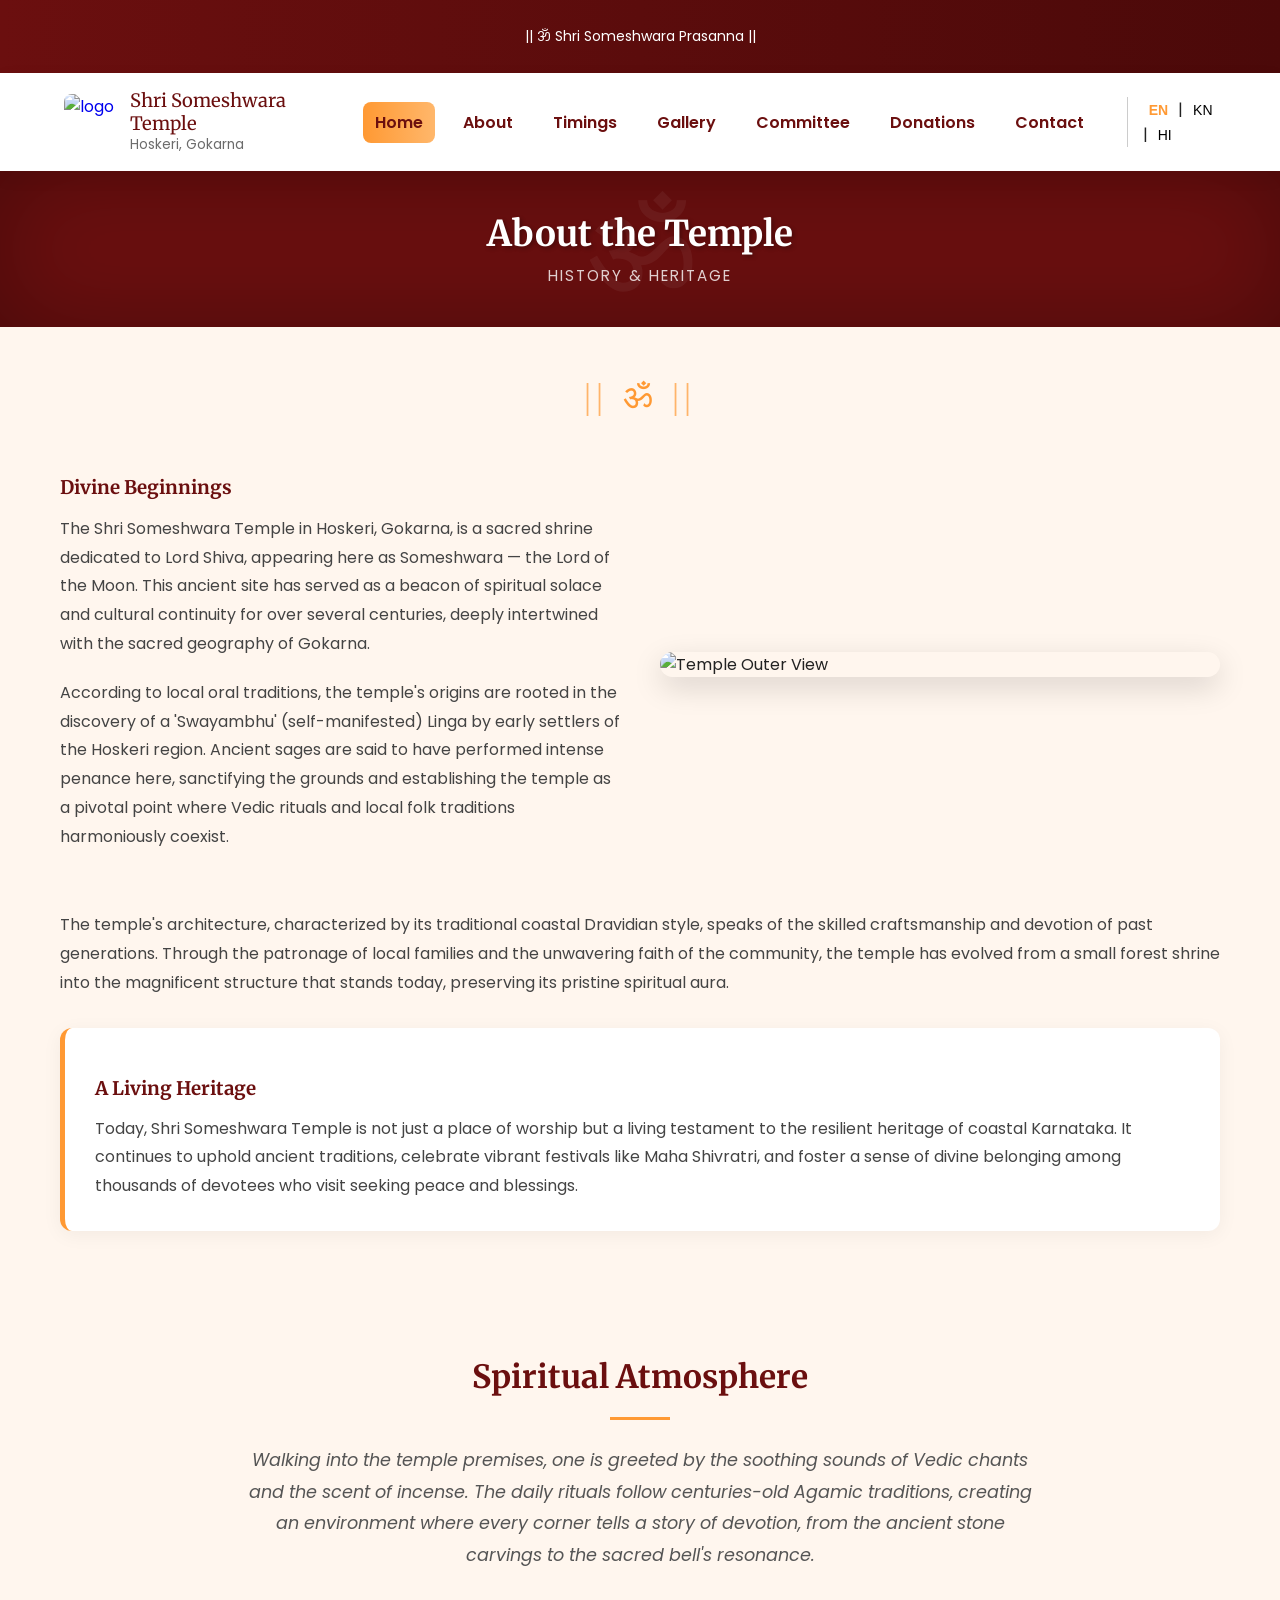
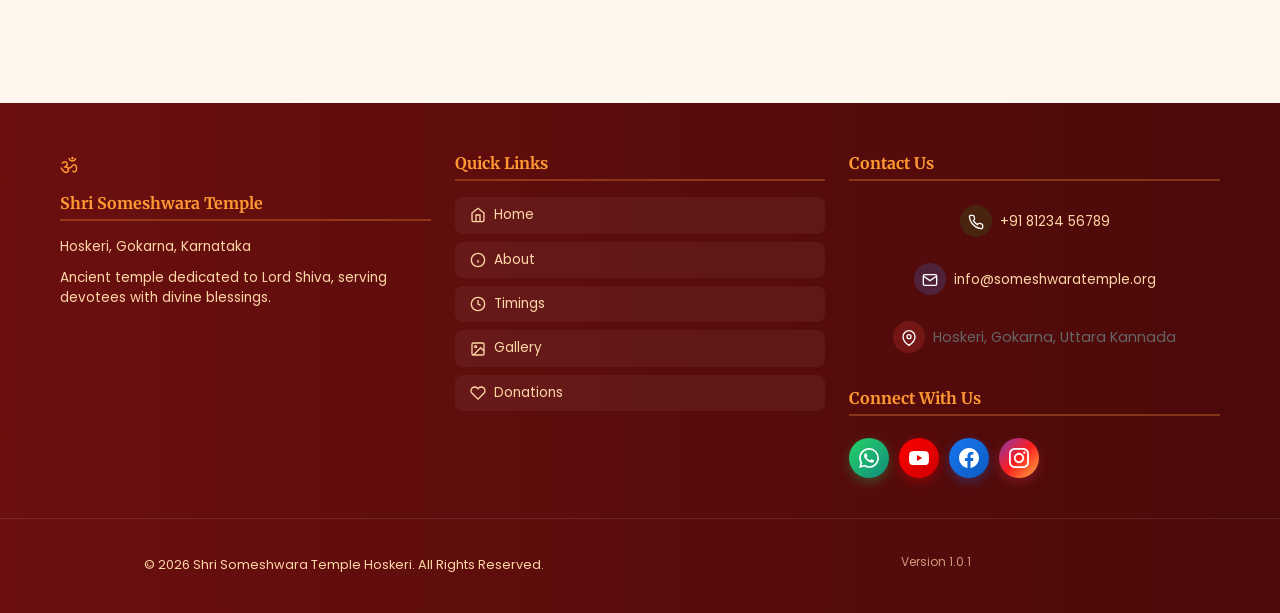
==== commit ff302214: "Fixed minor issues on mobile view" ====
--- a/about.html
+++ b/about.html
@@ -15,18 +15,19 @@
   </div>
   <header class="navbar" role="banner">
     <div class="nav-inner container">
-      <div class="brand">
+      <a href="index.html" class="brand">
         <img src="assets/images/main-god.jpg" alt="logo" loading="lazy">
         <div>
           <div class="title" data-i18n="brand_title">Shri Someshwara Temple</div>
           <div class="subtitle" data-i18n="brand_subtitle">Hoskeri, Gokarna</div>
         </div>
-      </div>
+      </a>
       <nav class="navlinks" role="navigation" aria-label="Main">
         <a href="index.html" class="active" data-i18n="nav_home">Home</a>
         <a href="about.html" data-i18n="nav_about">About</a>
         <a href="timings.html" data-i18n="nav_timings">Timings</a>
         <a href="gallery.html" data-i18n="nav_gallery">Gallery</a>
+        <a href="committee.html" data-i18n="nav_committee">Committee</a>
         <a href="donations.html" data-i18n="nav_donations">Donations</a>
         <a href="contact.html" data-i18n="nav_contact">Contact</a>
 
@@ -51,9 +52,15 @@
       <a href="about.html" data-i18n="nav_about">About</a>
       <a href="timings.html" data-i18n="nav_timings">Timings</a>
       <a href="gallery.html" data-i18n="nav_gallery">Gallery</a>
+      <a href="committee.html" data-i18n="nav_committee">Committee</a>
       <a href="donations.html" data-i18n="nav_donations">Donations</a>
       <a href="contact.html" data-i18n="nav_contact">Contact</a>
     </nav>
+    <div class="mobile-lang-switcher">
+      <button data-lang="en" class="lang-btn">EN</button> |
+      <button data-lang="kn" class="lang-btn">KN</button> |
+      <button data-lang="hi" class="lang-btn">HI</button>
+    </div>
   </aside>
 
   <main>
@@ -249,7 +256,7 @@
     <!-- Bottom Bar -->
     <div class="footer-bottom">
       <div class="container">
-        <p data-i18n="footer_copyright">© 2025 Shri Someshwara Temple Hoskeri. All Rights Reserved.</p>
+        <p data-i18n="footer_copyright">© 2026 Shri Someshwara Temple Hoskeri. All Rights Reserved.</p>
         <small>Version 1.0.1</small>
       </div>
     </div>
--- a/assets/css/style.css
+++ b/assets/css/style.css
@@ -118,6 +118,15 @@
   display: flex;
   align-items: center;
   gap: 12px;
+  text-decoration: none;
+  cursor: pointer;
+  transition: opacity var(--ease);
+  border-radius: 8px;
+  padding: 4px;
+}
+
+.brand:hover {
+  opacity: 0.8;
 }
 
 .brand img {
@@ -213,6 +222,27 @@
   flex-direction: column;
   gap: 12px;
   margin-top: 12px;
+  overflow-y: auto;
+  flex: 1;
+  padding-right: 8px;
+}
+
+.mobile-panel nav::-webkit-scrollbar {
+  width: 6px;
+}
+
+.mobile-panel nav::-webkit-scrollbar-track {
+  background: rgba(255, 255, 255, 0.05);
+  border-radius: 3px;
+}
+
+.mobile-panel nav::-webkit-scrollbar-thumb {
+  background: rgba(255, 153, 51, 0.4);
+  border-radius: 3px;
+}
+
+.mobile-panel nav::-webkit-scrollbar-thumb:hover {
+  background: rgba(255, 153, 51, 0.6);
 }
 
 .mobile-panel a {
@@ -227,6 +257,40 @@
 
 .mobile-panel a:hover {
   background: rgba(255, 255, 255, 0.1);
+}
+
+/* Mobile Language Switcher */
+.mobile-lang-switcher {
+  border-top: 1px solid rgba(255, 255, 255, 0.2);
+  margin-top: auto;
+  padding-top: 12px;
+  display: flex;
+  gap: 8px;
+  justify-content: center;
+  align-items: center;
+  flex-shrink: 0;
+}
+
+.mobile-lang-switcher .lang-btn {
+  background: none;
+  border: none;
+  color: #fff;
+  font-size: 14px;
+  font-weight: 600;
+  cursor: pointer;
+  padding: 10px 12px;
+  border-radius: 6px;
+  transition: all var(--ease);
+  min-height: 44px;
+  min-width: 44px;
+  display: flex;
+  align-items: center;
+  justify-content: center;
+}
+
+.mobile-lang-switcher .lang-btn:hover {
+  background: rgba(255, 153, 51, 0.3);
+  color: var(--saffron);
 }
 
 /* Mobile Overlay */
@@ -1556,8 +1620,16 @@
     display: none;
   }
 
+  .lang-switcher {
+    display: none;
+  }
+
   .hamburger {
-    display: inline-block;
+    display: flex;
+    align-items: center;
+    justify-content: center;
+    min-width: 44px;
+    min-height: 44px;
   }
 
   .nav-inner {
@@ -1572,14 +1644,22 @@
     font-size: 0.8rem;
   }
 
+  .brand img {
+    width: 48px;
+    height: 48px;
+  }
+
   /* Topbar */
   .topbar {
-    display: none;
-    /* Hide topbar on mobile for cleaner look */
+    padding: 4px 0;
   }
 
   .topbar .container {
-    padding: 6px 12px;
+    padding: 4px 12px;
+  }
+
+  .top-text {
+    font-size: 12px;
   }
 
   /* Hero Section */
